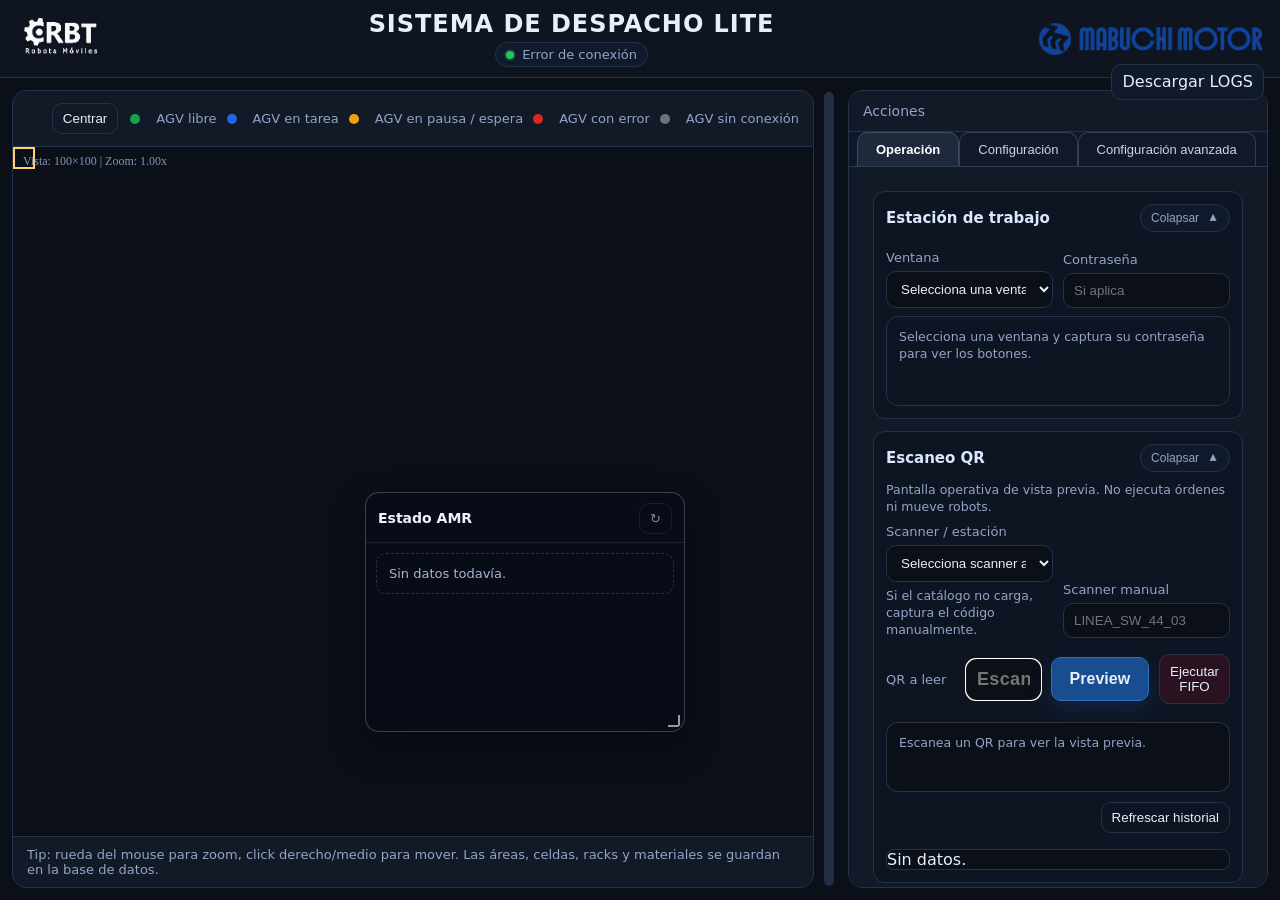
==== static/index.html @ ce42fd1b "AGVAPPQR: modulo QR PDA y configuracion admin" ====
<!DOCTYPE html>

<html lang="es">
<head>
<meta charset="UTF-8"/>
<meta content="width=device-width,initial-scale=1" name="viewport"/>
<title>SISTEMA DE DESPACHO LITE</title>
<link href="/static/styles.css?v=local" rel="stylesheet"/>
<script>window.APP_BUILD_ID="local";console.log("APP_BUILD_ID","local");</script>
</head>
<body>
<header class="topbar"><div class="topbar-logo topbar-logo-left"><img alt="CRBT" src="/static/logo-crbt-white.png"/></div><div class="topbar-center"><div class="brand">SISTEMA DE DESPACHO LITE</div><div class="status status-centered" id="connStatus">Conectando…</div></div><div class="topbar-logo topbar-logo-right"><img alt="Mabuchi Motor" src="/static/logo-mabuchi.png"/></div></header>
<main class="layout">
<a href="/api/logs/download" download="app.log" id="btnDownloadLogs" style="position:fixed;top:64px;right:16px;z-index:20;padding:9px 10px;border-radius:10px;border:1px solid #24324a;background:#111a2a;color:#e7eefc;text-decoration:none;line-height:1;white-space:nowrap;">Descargar LOGS</a>
<section class="panel grid-panel">
<div class="panel-title">
<div class="title-left"></div>
<div class="title-right">
<button class="btn ghost" id="btnCenterGrid" type="button">Centrar</button>
<div class="legend">
<span class="dot" style="background:#16a34a"></span> AGV libre
            <span class="dot" style="background:#2563eb"></span> AGV en tarea
            <span class="dot" style="background:#f59e0b"></span> AGV en pausa / espera
            <span class="dot" style="background:#dc2626"></span> AGV con error
            <span class="dot" style="background:#6b7280"></span> AGV sin conexión
          </div>
</div>
</div>
<div class="canvas-wrap" style="position:relative;">
<canvas height="1000" id="gridCanvas" tabindex="0" width="1000"></canvas>
<div class="cell-hover-tooltip hidden" id="cellHoverTooltip"></div>
<div class="robot-monitor-panel" id="robotMonitorPanel">
<div class="robot-monitor-header" id="robotMonitorHeader">
<div>
<div class="robot-monitor-title">Estado AMR</div>
<div class="robot-monitor-subtitle" id="robotMonitorSubtitle"></div>
</div>
<div class="robot-monitor-actions">
<button class="btn ghost robot-monitor-mini-btn" id="btnRobotMonitorRefresh" type="button">↻</button>
</div>
</div>
<div class="robot-monitor-body" id="robotMonitorBody">
<div class="robot-monitor-empty">Sin datos todavía.</div>
</div>
<div class="robot-monitor-resize-handle" id="robotMonitorResizeHandle"></div>
</div>
</div>
<div class="hint">
        Tip: rueda del mouse para zoom, click derecho/medio para mover. Las áreas, celdas, racks y materiales se guardan en la base de datos.
      </div>
</section>
<div class="splitter splitter-v" id="splitterV" title="Arrastra para cambiar el ancho de Acciones"></div>
<div class="splitter splitter-h" id="splitter" title="Arrastra para cambiar el alto de la matriz"></div>
<aside class="panel side-panel">
<div class="panel-title">Acciones</div>
<div class="card" id="card-workstation">
<h3>Estación de trabajo</h3>
<div class="row two-col">
<div>
<label>Ventana</label>
<select id="operatorWindowSelect">
<option value="">Selecciona una ventana</option>
</select>
</div>
<div>
<label>Contraseña</label>
<input id="operatorWindowPassword" placeholder="Si aplica" type="password"/>
</div>
</div>

<div class="operator-buttons-wrap" id="operatorButtonsBox">
<div class="small">Selecciona una ventana y captura su contraseña para ver los botones.</div>
</div>
<div class="card hidden" id="operatorActionPanel">
<h3 id="operatorActionPanelTitle">Parámetros de la acción</h3>
<div class="small" id="operatorActionPanelModeLabel"></div>
<div class="row two-col hidden" id="operatorActionInlineCells">
<div class="operator-action-col">
<label>Origen seleccionado</label>
<div class="list-box compact-box"><div class="small" id="operatorActionSourceLabel">Sin seleccionar</div></div>
<button class="btn ghost" id="btnOperatorActionPickSource" type="button">Seleccionar en matriz</button>
</div>
<div class="operator-action-col">
<div id="operatorActionDestinationCellWrap">
<label>Destino seleccionado</label>
<div class="list-box compact-box"><div class="small" id="operatorActionDestinationLabel">Sin seleccionar</div></div>
<button class="btn ghost" id="btnOperatorActionPickDestination" type="button">Seleccionar en matriz</button>
</div>
<div class="hidden" id="operatorActionAreaWrap">
<label>Área destino</label>
<select id="operatorActionAreaSelect"><option value="">Selecciona</option></select>
<div class="small" id="operatorActionAreaDestinationLabel">Sin configurar</div>
</div>
</div>
</div>
<div class="row two-col hidden" id="operatorActionRackInfoRow">
<div>
<label>Material</label><select id="operatorActionMaterial"><option value="">Selecciona</option></select></div>
<div>
<label>Rack en celda seleccionada</label>
<div class="list-box"><div class="small" id="operatorActionRackInfo">Sin seleccionar</div></div>
</div>
</div>
<div id="operatorActionPointFields" class="hidden">
<div id="operatorActionDynamicFields"></div>
</div>
<div class="row two-col" id="operatorActionAgvTaskRow">
<div><label>AGV</label><input id="operatorActionAgv" type="text" placeholder="Ej. AGV01"/></div>
<div><label>Tipo de tarea</label><input id="operatorActionTaskTyp" type="text" value="A01"/></div>
</div>
<div class="row">
<button class="btn preview-accent" id="btnOperatorActionPreview" type="button">Vista previa</button>
<button class="btn ghost" id="btnOperatorActionPanelClear" type="button">Limpiar selección</button>
</div>
<div class="small" id="operatorWindowMsg"></div>
</div>
</div>
<div class="card" id="card-scan-qr">
<h3>Escaneo QR</h3>
<div class="small">Pantalla operativa de vista previa. No ejecuta &oacute;rdenes ni mueve robots.</div>
<div class="row two-col">
<div>
<label>Scanner / estaci&oacute;n</label>
<select id="scanQrScannerSelect">
<option value="">Selecciona scanner activo</option>
</select>
<div class="small" id="scanQrScannerHelp">Si el cat&aacute;logo no carga, captura el c&oacute;digo manualmente.</div>
</div>
<div>
<label>Scanner manual</label>
<input id="scanQrScannerManual" placeholder="LINEA_SW_44_03" type="text"/>
</div>
</div>
<div class="row">
<label>QR a leer</label>
<input autocomplete="off" id="scanQrValue" placeholder="Escanea o escribe el QR y presiona Enter" type="text"/>
<button class="btn preview-accent" id="btnScanQrPreview" type="button">Preview</button>
<button class="btn danger" id="btnScanQrExecute" type="button">Ejecutar FIFO</button>
</div>
<div class="scan-preview-panel" id="scanQrResultPanel">
<div class="small">Escanea un QR para ver la vista previa.</div>
</div>
<div class="row scan-qr-history-actions">
<button class="btn ghost" id="btnRefreshScanQrHistory" type="button">Refrescar historial</button>
</div>
<div class="diagnosis-table-wrap scan-qr-history-wrap" id="scanQrHistoryList">Sin datos.</div>
<div class="small" id="scanQrMsg"></div>
</div>
<div class="card" id="card-general">
<h3>Configuración general</h3>
<div class="row two-col">
<div>
<label>Filas</label>
<input disabled="" id="dispRows" max="100" min="1" type="number"/>
</div>
<div>
<label>Columnas</label>
<input disabled="" id="dispCols" max="100" min="1" type="number"/>
</div>
</div>
<div class="row two-col">
<div>
<label>Modo visual del mapa</label>
<select disabled="" id="mapLayoutMode">
<option value="grid">Cuadricula</option>
<option value="free">Libre</option>
</select>
</div>
<div>
<label>Editar modo libre</label>
<select disabled="" id="freeLayoutEditEnabled">
<option value="0">No</option>
<option value="1">Si</option>
</select>
</div>
</div>
<div class="row">
<button class="btn" disabled="" id="btnAddFreeCell">Agregar celda libre</button>
</div>
<div class="small" id="freeLayoutMsg"></div>
<div class="row two-col">
<button class="btn danger" disabled="" id="btnHideConfiguredRange">Ocultar rango</button>
<button class="btn" disabled="" id="btnShowConfiguredRange">Mostrar rango</button>
</div>
<div class="row two-col">
<div>
<label>Refresh fallback (s)</label>
<input disabled="" id="runtimeRefreshSeconds" max="120" min="2" step="1" type="number" value="5"/>
</div>
<div>
<label>Reconexión WebSocket (s)</label>
<input disabled="" id="runtimeReconnectSeconds" max="60" min="1" step="1" type="number" value="3"/>
</div>
</div>
<div class="row two-col">
<div>
<label>Escala X posición AGV</label>
<input disabled="" id="agvOverlayScaleX" max="1000000" min="-1000000" step="0.0001" type="number" value="1"/>
</div>
<div>
<label>Escala Y posición AGV</label>
<input disabled="" id="agvOverlayScaleY" max="1000000" min="-1000000" step="0.0001" type="number" value="1"/>
</div>
</div>
<div class="row two-col">
<div>
<label>Offset X posición AGV</label>
<input disabled="" id="agvOverlayOffsetX" max="1000000" min="-1000000" step="0.1" type="number" value="0"/>
</div>
<div>
<label>Offset Y posición AGV</label>
<input disabled="" id="agvOverlayOffsetY" max="1000000" min="-1000000" step="0.1" type="number" value="0"/>
</div>
</div>
<div class="row two-col">
<div>
<label>Rotación posición AGV (°)</label>
<input disabled="" id="agvOverlayRotationDeg" max="3600" min="-3600" step="0.1" type="number" value="0"/>
</div>
<div>
<label>Espejo X posición AGV</label>
<select disabled="" id="agvOverlayMirrorX">
<option value="0">No</option>
<option value="1">Sí</option>
</select>
</div>
</div>
<div class="row two-col">
<div>
<label>Espejo Y posición AGV</label>
<select disabled="" id="agvOverlayMirrorY">
<option value="0">No</option>
<option value="1">Sí</option>
</select>
</div>
<div>
<label>Invertir giro/orientación carrito</label>
<select disabled="" id="agvIconAngleMirror">
<option selected="" value="0">No</option>
<option value="1">Sí</option>
</select>
</div>
<div>
<label>Offset orientación carrito AGV (°)</label>
<input disabled="" id="agvOrientationOffsetDeg" max="3600" min="-3600" step="0.1" type="number" value="0"/>
</div>
</div>
<div class="row"><hr style="width:100%;border:none;border-top:1px solid rgba(255,255,255,.08);margin:6px 0 2px"></div>
<div class="row"><label><b>Cliente externo</b></label></div>
<div class="row">
<label>IP cliente</label>
<input disabled="" id="clientIp" type="text"/>
<button class="btn" disabled="" id="btnSaveClientIp">Guardar</button>
</div>
<div class="row"><label><b>Fondo de matriz</b></label></div>
<div class="row"><input accept="image/*" disabled="" id="bgFile" type="file"/><button class="btn" disabled="" id="btnUploadBg">Subir imagen</button></div>
<div class="row two-col">
<div><label>Scale X</label><input disabled="" id="bgScaleX" max="20" min="0.05" step="0.05" type="number" value="1"/></div>
<div><label>Scale Y</label><input disabled="" id="bgScaleY" max="20" min="0.05" step="0.05" type="number" value="1"/></div>
</div>
<div class="row two-col">
<div><label>Offset X</label><input disabled="" id="bgOffX" max="1000" min="-1000" step="0.25" type="number" value="0"/></div>
<div><label>Offset Y</label><input disabled="" id="bgOffY" max="1000" min="-1000" step="0.25" type="number" value="0"/></div>
</div>
<div class="small" id="bgStateLbl">Sin imagen</div>
<div class="row">
<button class="btn primary" disabled="" id="btnSaveGeneralConfig">Guardar configuración</button>
</div>
</div>
<div class="card" id="card-history">
<h3>Historial</h3>
<div class="row">
<button class="btn" id="btnRefreshOrders">Actualizar historial</button>
<button class="btn" id="btnSimulateComplete">Simular tarea finalizada</button>
<button class="btn danger" id="btnUndoOrder">Cancelar</button>
<button class="btn danger" id="btnDeleteOrder" style="display:none;">Borrar del historial</button>
</div>
<div class="list-box" id="ordersList"></div>
<div class="list-box" id="orderDetailBox">
<div class="small">Selecciona una tarea del historial.</div>
</div>
<div class="small" id="orderMsg"></div>
</div>
<div class="card" id="card-cell">
<h3>Celda seleccionada</h3>
<div class="small" id="selectedCellTitle">Celda (0, 0)</div>
<div class="row">
<div class="button-column">
<button class="btn" disabled="" id="btnSelectCellsByArea">Seleccion multiple</button>
</div>
</div>
<div class="row two-col">
<div>
<label>Fila</label>
<input disabled="" id="cellY" type="number"/>
</div>
<div>
<label>Columna</label>
<input disabled="" id="cellX" type="number"/>
</div>
</div>
<div class="row">
<label>Código</label>
<input disabled="" id="cellCode" type="text"/>
</div>
<div class="row two-col">
<div>
<label>Estado</label>
<select disabled="" id="cellStatus">
<option value="0">Libre</option>
<option value="1">Ocupada</option>
</select>
</div>
<div>
<label>Habilitada</label>
<select disabled="" id="cellEnabled">
<option value="1">Sí</option>
<option value="0">No</option>
</select>
</div>
</div>
<div class="row two-col">
<div>
<label>Visible</label>
<select disabled="" id="cellVisible">
<option value="1">Sí</option>
<option value="0">No</option>
</select>
</div>
<div>
<label>Área</label>
<select disabled="" id="cellArea">
<option value="">Sin área</option>
</select>
</div>
</div>
<div class="row">
<label>Rack</label>
<select disabled="" id="cellRack">
<option value="">Sin rack</option>
</select>
</div>
<div class="row two-col">
<div>
<label>Estado de reserva</label>
<select disabled="" id="cellReservationState">
<option value="0">No reservado</option>
<option value="1">Reservado</option>
</select>
</div>
<div>
<label>Rack asociado</label>
<input disabled="" id="cellReservationRack" readonly="" type="text"/>
</div>
</div>
<div class="row">
<label>Tarea de reserva</label>
<input disabled="" id="cellReservationTask" readonly="" type="text"/>
</div>
<div class="row">
<label>Nota</label>
<textarea disabled="" id="cellNote" rows="3"></textarea>
</div>
<div class="row">
<button class="btn primary" disabled="" id="btnSaveCell">Guardar celda</button>
</div>
<div class="small" id="cellMsg"></div>
</div>
<div class="card" id="card-areas">
<h3>Áreas</h3>
<input id="areaId" type="hidden"/>
<div class="row two-col">
<div><label>Código</label><input disabled="" id="areaCode" type="text"/></div>
<div><label>Nombre</label><input disabled="" id="areaName" type="text"/></div>
</div>
<div class="row two-col">
<div><label>Tipo</label><input disabled="" id="areaType" type="text"/></div>
<div><label>Color</label><input disabled="" id="areaColor" type="color" value="#4f46e5"/></div>
</div>
<div class="row two-col">
<div><label>Prioridad</label><input disabled="" id="areaPriority" max="9999" min="0" type="number"/></div>
<div><label>Activa</label><select disabled="" id="areaActive"><option value="1">Sí</option><option value="0">No</option></select></div>
</div>
<div class="row"><label>Matter Area</label><input disabled="" id="areaMatterArea" placeholder="Parametro matterArea para cancelacion" type="text"/></div>
<div class="row"><label>Descripción</label><textarea disabled="" id="areaDescription" rows="2"></textarea></div>
<div class="row"><button class="btn primary" disabled="" id="btnSaveArea">Guardar área</button><button class="btn ghost" disabled="" id="btnNewArea">Nueva</button><button class="btn danger" disabled="" id="btnDeleteArea">Borrar</button></div>
<div class="list-box" id="areasList"></div>
<div class="small" id="areaMsg"></div>
</div>
<div class="card" id="card-materials">
<h3>Materiales</h3>
<input id="materialId" type="hidden"/>
<div class="row two-col">
<div><label>Código</label><input disabled="" id="materialCode" type="text"/></div>
<div><label>Nombre</label><input disabled="" id="materialName" type="text"/></div>
</div>
<div class="row two-col">
<div><label>Color</label><input disabled="" id="materialColor" type="color" value="#7c3aed"/></div>
<div><label>Activo</label><select disabled="" id="materialActive"><option value="1">Sí</option><option value="0">No</option></select></div>
</div>
<div class="row"><label>Descripción</label><textarea disabled="" id="materialDescription" rows="2"></textarea></div>
<div class="row"><button class="btn primary" disabled="" id="btnSaveMaterial">Guardar material</button><button class="btn ghost" disabled="" id="btnNewMaterial">Nuevo</button><button class="btn danger" disabled="" id="btnDeleteMaterial">Borrar</button></div>
<div class="list-box" id="materialsList"></div>
<div class="small" id="materialMsg"></div>
</div>
<div class="card" id="card-racks">
<h3>Racks</h3>
<input id="rackId" type="hidden"/>
<div class="row two-col">
<div><label>Código</label><input disabled="" id="rackCode" type="text"/></div>
<div><label>Nombre</label><input disabled="" id="rackName" type="text"/></div>
</div>
<div class="row two-col">
<div><label>Estado</label><input disabled="" id="rackStatus" type="text" value="disponible"/></div>
<div><label>Material</label><select disabled="" id="rackMaterial"><option value="">Sin material</option></select></div>
</div>
<div class="row two-col">
<div><label>Estado de reserva</label><select disabled="" id="rackReservationState"><option value="0">No reservado</option><option value="1">Reservado</option></select></div>
<div><label>Tarea de reserva</label><input disabled="" id="rackReservationTask" readonly="" type="text"/></div>
</div>
<div class="row two-col">
<div><label>Lote</label><input disabled="" id="rackLot" type="text"/></div>
<div><label>Cant.</label><input disabled="" id="rackQty" min="0" type="number" value="0"/></div>
</div>
<div class="row two-col">
<div><label>Cód. fabricante</label><input disabled="" id="rackMfgCode" type="text"/></div>
<div><label>FIFO ingreso</label><input disabled="" id="rackFifo" type="datetime-local"/></div>
</div>
<div class="row"><label>Últ. movimiento</label><input disabled="" id="rackMoved" type="datetime-local"/></div>
<div class="row"><label>Comentario</label><textarea disabled="" id="rackComment" rows="2"></textarea></div>
<div class="row">
<div>
<label>Características del rack</label>
<div id="rackCustomFields"></div>
<button class="btn ghost" disabled="" id="btnAddRackCustomField" type="button">Agregar característica</button>
</div>
</div>
<div class="row"><button class="btn primary" disabled="" id="btnSaveRack">Guardar rack</button><button class="btn ghost" disabled="" id="btnNewRack">Nuevo</button><button class="btn danger" disabled="" id="btnDeleteRack">Borrar</button></div>
<div class="list-box" id="racksList"></div>
<div class="small" id="rackMsg"></div>
</div>
<div class="card" id="card-operator-windows">
<h3>Ventanas configurables</h3>
<div class="row">
<label>Ventana</label>
<select disabled="" id="adminWindowSelect">
<option value="">Selecciona una ventana</option>
</select>
</div>
<input id="operatorWindowId" type="hidden"/>
<div class="row two-col">
<div><label>Nombre</label><input disabled="" id="operatorWindowName" type="text"/></div>
<div><label>Activa</label><select disabled="" id="operatorWindowActive"><option value="1">Sí</option><option value="0">No</option></select></div>
</div>
<div class="row two-col">
<div><label>Color fondo</label><input disabled="" id="operatorWindowBgColor" type="color" value="#0f2747"/></div>
<div><label>Cant. botones</label><input disabled="" id="operatorWindowButtonCount" max="24" min="1" type="number" value="1"/></div>
</div>
<div class="row">
<label>Contraseña</label>
<input disabled="" id="operatorWindowPasswordAdmin" placeholder="Deja vacío para quitarla" type="text"/>
</div>
<div class="row">
<button class="btn primary" disabled="" id="btnSaveOperatorWindow">Guardar ventana</button>
<button class="btn ghost" disabled="" id="btnNewOperatorWindow">Nueva</button>
<button class="btn danger" disabled="" id="btnDeleteOperatorWindow">Borrar ventana</button>
</div>
<div class="list-box" id="operatorButtonList">
<div class="small">Guarda o selecciona una ventana para configurar sus botones.</div>
</div>
<div class="row two-col">
<div><label># Botón</label><input disabled="" id="operatorButtonIndex" type="number"/></div>
<div><label>Activo</label><select disabled="" id="operatorButtonActive"><option value="1">Sí</option><option value="0">No</option></select></div>
</div>
<div class="row two-col">
<div><label>Texto</label><input disabled="" id="operatorButtonLabel" type="text"/></div>
<div><label>Color</label><input disabled="" id="operatorButtonColor" type="color" value="#1f4b99"/></div>
</div>
<div class="row two-col">
<div><label>Modo</label><select disabled="" id="operatorButtonMode"><option value="fifo">Solicitud FIFO</option><option value="direct_move">Movimiento directo</option><option value="direct_move_config">Movimiento directo configurable</option><option value="point_to_area">Mover de punto a área</option><option value="cancel_return">Cancelar/devolver</option></select></div>
<div><label>Prioridad</label><select disabled="" id="operatorButtonPriority"><option value="normal">Normal</option><option value="alta">Alta</option><option value="urgente">Urgente</option></select></div>
</div>
<div id="operatorButtonFifoFields">
<div class="row two-col">
<div><label>Área origen</label><select disabled="" id="operatorButtonSourceArea"><option value="">Selecciona</option></select></div>
<div><label>Área destino</label><select disabled="" id="operatorButtonDestinationArea"><option value="">Selecciona</option></select></div>
</div>
<div class="row">
<label>Material</label><select disabled="" id="operatorButtonMaterial"><option value="">Selecciona</option></select>
</div>
</div>
<div id="operatorButtonPointAreaFields">
<div class="row">
<div><label>Área destino</label><select disabled="" id="operatorButtonPointDestinationArea"><option value="">Selecciona</option></select></div>
</div>
<div class="row">
<div>
<label>Materiales visibles para operador</label>
<div class="list-box" id="operatorButtonPointMaterialList"><div class="small">Sin materiales capturados.</div></div>
</div>
</div>
<div class="row hidden" id="operatorButtonPointCustomSection">
<div>
<label>Características visibles</label>
<div id="operatorButtonPointCustomFields"></div>
<button class="btn ghost" disabled="" id="btnAddOperatorPointField" type="button">Agregar característica</button>
</div>
</div>
</div>

<div id="operatorButtonCancelFields">
<div class="row">
<label>Matter Area</label><input disabled="" id="operatorButtonCancelMatterArea" placeholder="Ej. AREA01" type="text"/>
</div>
</div>
<div id="operatorButtonDirectFields">
<div class="row two-col">
<div>
<label>Celda origen</label>
<input id="operatorButtonSourceCell" type="hidden" value=""/>
<div class="list-box"><div class="small" id="operatorButtonSourceCellLabel">No seleccionada</div></div>
<button class="btn ghost" disabled="" id="btnOperatorButtonPickSource" type="button">Elegir en matriz</button>
</div>
<div>
<label>Celda destino</label>
<input id="operatorButtonDestinationCell" type="hidden" value=""/>
<div class="list-box"><div class="small" id="operatorButtonDestinationCellLabel">No seleccionada</div></div>
<button class="btn ghost" disabled="" id="btnOperatorButtonPickDestination" type="button">Elegir en matriz</button>
</div>
</div>
</div>
<div class="row two-col">
<div><label>AGV</label><input disabled="" id="operatorButtonAgv" type="text"/></div>
<div><label>Tipo de tarea</label><input disabled="" id="operatorButtonTaskTyp" type="text" value="A01"/></div>
</div>
<div class="row">
<label>Comentario</label><input disabled="" id="operatorButtonComment" type="text"/>
</div>
<div class="row config-save-row">
<button class="btn primary" disabled="" id="btnSaveOperatorButton">Guardar botón</button>
</div>
<div class="small" id="operatorWindowAdminMsg"></div>
</div>
<div class="card" id="card-qr-scanners">
<h3>QR / Esc&aacute;neres</h3>
<div class="qr-tabs">
<button class="btn qr-tab active" data-qr-tab="stations" type="button">Estaciones / Scanners</button>
<button class="btn qr-tab" data-qr-tab="rules" type="button">C&oacute;digos QR configurados</button>
<button class="btn qr-tab" data-qr-tab="terminals" type="button">Terminales PDA</button>
<button class="btn qr-tab" data-qr-tab="events" type="button">Historial de escaneos</button>
</div>
<div class="qr-panel active" id="qrPanelStations">
<div class="qr-help">Configura aqu&iacute; D&Oacute;NDE se escanea. Ejemplo: LINEA_SW_44_03, ALMACEN_ENTRADA_1. No pongas aqu&iacute; el n&uacute;mero de parte del QR.</div>
<input id="scannerStationId" type="hidden"/>
<div class="row two-col">
<div><label>C&oacute;digo del scanner / estaci&oacute;n</label><input disabled="" id="scannerCode" placeholder="LINEA_SW_44_03" type="text"/></div>
<div><label>Nombre</label><input disabled="" id="scannerName" type="text"/></div>
</div>
<div class="row"><label>Descripci&oacute;n</label><textarea disabled="" id="scannerDescription" rows="2"></textarea></div>
<div class="row two-col">
<div><label>Tipo de estaci&oacute;n</label><select disabled="" id="scannerStationType"><option value="line_request">line_request</option><option value="storage_in">storage_in</option><option value="empty_request">empty_request</option><option value="full_rack_return">full_rack_return</option><option value="direct_move">direct_move</option><option value="generic">generic</option></select></div>
<div><label>Acci&oacute;n default</label><select disabled="" id="scannerDefaultAction"><option value="fifo_request">fifo_request</option><option value="store_rack">store_rack</option><option value="request_empty">request_empty</option><option value="return_full">return_full</option><option value="direct_move">direct_move</option><option value="point_to_area">point_to_area</option><option value="preview_only">preview_only</option></select></div>
</div>
<div class="row two-col">
<div><label>&Aacute;rea origen</label><select disabled="" id="scannerSourceArea"><option value="">Sin &aacute;rea</option></select></div>
<div><label>&Aacute;rea destino</label><select disabled="" id="scannerDestinationArea"><option value="">Sin &aacute;rea</option></select></div>
</div>
<div class="row two-col">
<div><label>Celda origen</label><select disabled="" id="scannerSourceCell"><option value="">Sin celda</option></select><div class="qr-cell-summary" id="scannerSourceCellSummary">No hay celda seleccionada.</div></div>
<div><label>Celda destino</label><select disabled="" id="scannerDestinationCell"><option value="">Sin celda</option></select><div class="qr-cell-summary" id="scannerDestinationCellSummary">No hay celda seleccionada.</div></div>
</div>
<div class="row two-col">
<div><label>&Aacute;rea almacenamiento</label><select disabled="" id="scannerStorageArea"><option value="">Sin &aacute;rea</option></select></div>
<div><label>&Aacute;rea racks vac&iacute;os</label><select disabled="" id="scannerEmptyRackArea"><option value="">Sin &aacute;rea</option></select></div>
</div>
<div class="row">
<div><label>&Aacute;rea para regresar material al cancelar</label><select disabled="" id="scannerCancelReturnArea"><option value="">Sin configurar</option></select><div class="small">Se utilizar&aacute; para Cancelar/Devolver desde el PDA. El &aacute;rea debe tener Matter Area configurado.</div><div class="qr-cell-summary hidden" id="scannerCancelReturnAreaWarning"></div></div>
</div>
<div class="row two-col">
<div><label>Material default</label><select disabled="" id="scannerDefaultMaterial"><option value="">Sin material</option></select></div>
<div><label>Prioridad</label><input disabled="" id="scannerPriority" min="0" type="number" value="0"/></div>
</div>
<div class="row two-col">
<div><label>AGV code</label><input disabled="" id="scannerAgvCode" type="text"/></div>
<div><label>Task type</label><input disabled="" id="scannerTaskTyp" type="text"/></div>
</div>
<div class="row two-col">
<div><label>Require preview</label><select disabled="" id="scannerRequirePreview"><option value="0">No</option><option value="1">S&iacute;</option></select></div>
<div><label>Allow execute</label><select disabled="" id="scannerAllowExecute"><option value="1">S&iacute;</option><option value="0">No</option></select></div>
</div>
<div class="row two-col">
<div><label>Activo</label><select disabled="" id="scannerActive"><option value="1">S&iacute;</option><option value="0">No</option></select></div>
<div></div>
</div>
<div class="row"><button class="btn primary" disabled="" id="btnSaveScannerStation" type="button">Guardar scanner</button><button class="btn ghost" disabled="" id="btnNewScannerStation" type="button">Nuevo</button><button class="btn danger" disabled="" id="btnDisableScannerStation" type="button">Desactivar</button></div>
<div class="list-box qr-list" id="scannerStationsList"></div>
</div>
<div class="qr-panel" id="qrPanelRules">
<div class="qr-help">Configura aqu&iacute; QU&Eacute; se escanea. Ejemplo: 17L998-9010, 17L991-9060. Este valor debe coincidir con el texto le&iacute;do del QR.</div>
<input id="qrRuleId" type="hidden"/>
<div class="row two-col">
<div><label>Valor exacto le&iacute;do del QR</label><input disabled="" id="qrValue" placeholder="17L998-9010" type="text"/></div>
<div><label>Alias</label><input disabled="" id="qrAlias" placeholder="WIPER LH" type="text"/></div>
</div>
<div class="row"><label>Descripci&oacute;n</label><textarea disabled="" id="qrDescription" rows="2"></textarea></div>
<div class="row two-col">
<div><label>Tipo de QR</label><select disabled="" id="qrType"><option value="material">material</option><option value="rack">rack</option><option value="request">request</option><option value="move">move</option><option value="store">store</option><option value="generic">generic</option></select></div>
<div><label>Tipo coincidencia</label><select disabled="" id="qrMatchType"><option value="exact">exact</option><option value="contains">contains</option><option value="prefix">prefix</option><option value="regex">regex</option></select></div>
</div>
<div class="row two-col">
<div><label>Acci&oacute;n</label><select disabled="" id="qrActionType"><option value="fifo_request">fifo_request</option><option value="store_rack">store_rack</option><option value="request_empty">request_empty</option><option value="return_full">return_full</option><option value="direct_move">direct_move</option><option value="point_to_area">point_to_area</option><option value="use_scanner_default">use_scanner_default</option></select></div>
<div><label>Material asociado</label><select disabled="" id="qrMaterial"><option value="">Sin material</option></select></div>
</div>
<div class="row two-col">
<div><label>Rack asociado</label><select disabled="" id="qrRack"><option value="">Sin rack</option></select></div>
<div><label>Prioridad</label><input disabled="" id="qrPriority" min="0" type="number"/></div>
</div>
<div class="row two-col">
<div><label>&Aacute;rea origen</label><select disabled="" id="qrSourceArea"><option value="">Sin &aacute;rea</option></select></div>
<div><label>&Aacute;rea destino</label><select disabled="" id="qrDestinationArea"><option value="">Sin &aacute;rea</option></select></div>
</div>
<div class="row two-col">
<div><label>Celda origen</label><select disabled="" id="qrSourceCell"><option value="">Sin celda</option></select><div class="qr-cell-summary" id="qrSourceCellSummary">No hay celda seleccionada.</div></div>
<div><label>Celda destino</label><select disabled="" id="qrDestinationCell"><option value="">Sin celda</option></select><div class="qr-cell-summary" id="qrDestinationCellSummary">No hay celda seleccionada.</div></div>
</div>
<div class="row two-col">
<div><label>AGV code</label><input disabled="" id="qrAgvCode" type="text"/></div>
<div><label>Task type</label><input disabled="" id="qrTaskTyp" type="text"/></div>
</div>
<div class="row two-col">
<div><label>Requiere scanner</label><select disabled="" id="qrRequiresScanner"><option value="1">S&iacute;</option><option value="0">No</option></select></div>
<div><label>Activo</label><select disabled="" id="qrActive"><option value="1">S&iacute;</option><option value="0">No</option></select></div>
</div>
<div class="row"><button class="btn primary" disabled="" id="btnSaveQrRule" type="button">Guardar QR</button><button class="btn ghost" disabled="" id="btnNewQrRule" type="button">Nuevo</button><button class="btn danger" disabled="" id="btnDisableQrRule" type="button">Desactivar</button></div>
<div class="list-box qr-list" id="qrRulesList"></div>
</div>
<div class="qr-panel" id="qrPanelTerminals">
<div class="qr-help">Configura aqu&iacute; el PDA f&iacute;sico que enviar&aacute; lecturas por HTTP POST. El terminal se asocia a una estaci&oacute;n/scanner l&oacute;gica.</div>
<div class="qr-execute-warning">Advertencia: en modo execute este PDA puede crear &oacute;rdenes reales y despachar al RCS.</div>
<input id="scanTerminalId" type="hidden"/>
<div class="row two-col">
<div><label>C&oacute;digo terminal</label><input disabled="" id="scanTerminalCode" placeholder="PDA_SW_44_03" type="text"/></div>
<div><label>Nombre</label><input disabled="" id="scanTerminalName" placeholder="PDA L&iacute;nea SW-44-03" type="text"/></div>
</div>
<div class="row"><label>Descripci&oacute;n</label><textarea disabled="" id="scanTerminalDescription" rows="2"></textarea></div>
<div class="row two-col">
<div><label>Scanner / estaci&oacute;n asociada</label><select disabled="" id="scanTerminalScannerStation"><option value="">Selecciona scanner</option></select></div>
<div><label>API key opcional</label><input disabled="" id="scanTerminalApiKey" placeholder="CLAVE" type="text"/></div>
</div>
<div class="row two-col">
<div><label>Modo</label><select disabled="" id="scanTerminalMode"><option value="preview">preview</option><option value="execute">execute</option></select></div>
<div><label>Allow execute</label><select disabled="" id="scanTerminalAllowExecute"><option value="0">No</option><option value="1">S&iacute;</option></select></div>
</div>
<div class="row two-col">
<div><label>Require preview</label><select disabled="" id="scanTerminalRequirePreview"><option value="1">S&iacute;</option><option value="0">No</option></select></div>
<div><label>Activo</label><select disabled="" id="scanTerminalActive"><option value="1">S&iacute;</option><option value="0">No</option></select></div>
</div>
<div class="row two-col">
<div><label>Last seen</label><input disabled="" id="scanTerminalLastSeen" type="text"/></div>
<div><label>Last IP</label><input disabled="" id="scanTerminalLastIp" type="text"/></div>
</div>
<div class="row"><button class="btn primary" disabled="" id="btnSaveScanTerminal" type="button">Guardar terminal</button><button class="btn ghost" disabled="" id="btnNewScanTerminal" type="button">Nuevo</button><button class="btn ghost" disabled="" id="btnRefreshScanTerminals" type="button">Refrescar terminales</button><button class="btn danger" disabled="" id="btnDisableScanTerminal" type="button">Desactivar</button></div>
<div class="list-box qr-list" id="scanTerminalsList"></div>
</div>
<div class="qr-panel" id="qrPanelEvents">
<div class="row"><button class="btn" id="btnRefreshScanEvents" type="button">Refrescar historial</button></div>
<div class="diagnosis-table-wrap qr-events-wrap" id="scanEventsList">Sin datos.</div>
<div class="list-box json-box hidden" id="scanEventDetailBox"><pre class="json-pre" id="scanEventDetailJson">Sin detalle.</pre></div>
</div>
<div class="small" id="qrAdminMsg"></div>
</div>
<div class="card" id="card-direct-move">
<h3>Solicitar movimiento</h3>
<div class="row two-col">
<div>
<label>Origen seleccionado</label>
<div class="list-box"><div class="small" id="directSourceCellLabel">Sin seleccionar</div></div>
</div>
<div>
<label>Destino seleccionado</label>
<div class="list-box"><div class="small" id="directDestinationCellLabel">Sin seleccionar</div></div>
</div>
</div>
<div class="row">
<button class="btn" id="btnDirectPickSource">Elegir origen en tabla</button>
<button class="btn" id="btnDirectPickDestination">Elegir destino en tabla</button>
<button class="btn ghost" id="btnDirectClearSelection">Limpiar selección</button>
</div>
<div class="row two-col">
<div>
<label>Prioridad interna</label>
<select id="directPriority">
<option value="normal">Normal</option>
<option value="alta">Alta</option>
<option value="urgente">Urgente</option>
</select>
</div>
<div>
<label>AGV</label>
<input id="directAgvCode" placeholder="Ej. AGV01" type="text"/>
</div>
</div>
<div class="row two-col">
<div>
<label>Tipo de tarea</label>
<input id="directTaskTyp" placeholder="Ej. A01" type="text" value="A01"/>
</div>
<div>
<label>Comentario</label>
<input id="directComment" placeholder="Ej. Movimiento directo por ajuste de layout" type="text"/>
</div>
</div>
<div class="row">
<button class="btn primary" id="btnExecuteDirectMove">Crear movimiento directo</button>
</div>
<div class="small" id="directMsg"></div>
</div>
<div class="card" id="card-fifo">
<h3>Solicitar FIFO</h3>
<div class="row two-col">
<div>
<label>Área origen</label>
<select id="fifoSourceArea">
<option value="">Selecciona</option>
</select>
</div>
<div>
<label>Área destino</label>
<select id="fifoDestinationArea">
<option value="">Selecciona</option>
</select>
</div>
</div>
<div class="row two-col">
<div>
<label>Material</label>
<select id="fifoMaterial">
<option value="">Selecciona</option>
</select>
</div>
<div>
<label>Prioridad interna</label>
<select id="fifoPriority">
<option value="normal">Normal</option>
<option value="alta">Alta</option>
<option value="urgente">Urgente</option>
</select>
</div>
</div>
<div class="row two-col">
<div>
<label>AGV</label>
<input id="fifoAgvCode" placeholder="Ej. AGV01" type="text"/>
</div>
<div>
<label>Tipo de tarea</label>
<input id="fifoTaskTyp" placeholder="Ej. A01" type="text" value="A01"/>
</div>
</div>
<div class="row">
<label>Comentario</label>
<textarea id="fifoComment" placeholder="Ej. Reabastecer línea 2" rows="2"></textarea>
</div>
<div class="row">
<button class="btn" id="btnValidateFifo">Validar selección</button>
<button class="btn primary" id="btnExecuteFifo">Ejecutar movimiento</button>
</div>
<div class="list-box" id="fifoPreviewBox">
<div class="small">Sin validación todavía.</div>
</div>
<div class="small" id="fifoMsg"></div>
</div>

<div class="card" id="card-debug-rcs">
<h3>Consola debug RCS</h3>
<div class="row two-col">
<div>
<label>URL base</label>
<input id="statusQueryBaseUrl" placeholder="Ej. http://192.168.1.50:8182" type="text"/>
</div>
<div>
<label>Endpoint</label>
<input id="statusQueryEndpoint" placeholder="/rcms/services/rest/hikRpcService/queryTaskStatus" type="text"/>
</div>
</div>
<div class="row">
<label>JSON libre a enviar</label>
<button class="btn primary" id="btnSendStatusQuery" type="button">Enviar</button>
</div>
<div class="list-box json-box">
<textarea class="json-pre json-editor" id="orderStatusQueryRequestBox" placeholder="Escribe aquí cualquier JSON para enviarlo a la URL base y endpoint configurados." rows="10"></textarea>
</div>
<div class="row">
<div class="small"><b>Mensajes enviados y recibidos</b></div>
</div>
<div class="list-box json-box">
<div class="console-log-box" id="orderStatusQueryResponseBox">Aún no hay mensajes.</div>
</div>
</div>
<div class="card" id="card-pod-position">
<h3>Consulta posicion rack RCS</h3>
<div class="row">
<label>Rack / Pod</label>
<select disabled="" id="podPositionRack"><option value="">Selecciona rack</option></select>
</div>
<div class="row">
<button class="btn primary" disabled="" id="btnQueryPodPosition" type="button">Buscar posicion</button>
</div>
<div class="list-box json-box">
<pre class="json-pre" id="podPositionResult">Selecciona un rack y consulta su posicion en el RCS.</pre>
</div>
<div class="small" id="podPositionMsg"></div>
</div>
<div class="card" id="card-rack-sync">
<h3>Sincronizacion racks RCS</h3>
<div class="row">
<button class="btn primary" disabled="" id="btnRackSyncPreview" type="button">Vista previa</button>
<button class="btn" disabled="" id="btnRackSyncQuery" type="button">Consultar RCS y comparar</button>
<button class="btn danger" disabled="" id="btnRackSyncBind" type="button">Reasignar discrepancias</button>
<button class="btn ghost" disabled="" id="btnRackSyncHistory" type="button">Historial sync</button>
</div>
<div class="list-box json-box">
<pre class="json-pre" id="rackSyncResult">Etapa 3: consulta RCS y permite reasignar discrepancias manualmente con confirmacion.</pre>
</div>
<div class="small" id="rackSyncMsg"></div>
</div>
<div class="card" id="card-config-rcs">
<h3>Configuración RCS</h3>
<div class="row">
<label>URL base</label>
<input disabled="" id="rcsBaseUrl" placeholder="Ej. http://192.168.1.50:8080" type="text"/>
</div>
<div class="row">
<label>Endpoint crear tarea</label>
<input disabled="" id="rcsEndpoint" placeholder="/rcs/task/create" type="text"/>
</div>
<div class="row">
<label>Endpoint consultar tarea</label>
<input disabled="" id="rcsQueryEndpoint" placeholder="/rcms/services/rest/hikRpcService/queryTaskStatus" type="text"/>
</div>
<div class="row">
<label>Endpoint cancelar tarea</label>
<input disabled="" id="rcsCancelEndpoint" placeholder="/rcms/services/rest/hikRpcService/cancelTask" type="text"/>
</div>
<div class="row">
<label>Endpoint stop robot</label>
<input disabled="" id="rcsStopEndpoint" placeholder="/rcms/services/rest/hikRpcService/stopRobot" type="text"/>
</div>
<div class="row">
<label>Endpoint resume robot</label>
<input disabled="" id="rcsResumeEndpoint" placeholder="/rcms/services/rest/hikRpcService/resumeRobot" type="text"/>
</div>
<div class="row">
<label>Endpoint estado AMR</label>
<input disabled="" id="rcsAgvStatusEndpoint" placeholder="/rcms-dps/rest/queryAgvStatus" type="text"/>
</div>
<div class="row">
<label>Endpoint posicion rack/pod</label>
<input disabled="" id="rcsPodPositionEndpoint" placeholder="/rcms/services/rest/hikRpcService/queryPodPosition" type="text"/>
</div>
<div class="row">
<label>Endpoint consultar rack/posicion</label>
<input disabled="" id="rcsRackSyncQueryEndpoint" placeholder="/rcms/services/rest/hikRpcService/queryPodBerthAndMat" type="text"/>
</div>
<div class="row">
<label>Endpoint vincular rack/posicion</label>
<input disabled="" id="rcsRackSyncBindEndpoint" placeholder="/rcms/services/rest/hikRpcService/bindPodAndBerth" type="text"/>
</div>
<div class="row two-col">
<div>
<label>Frecuencia monitoreo tarea (s)</label>
<input disabled="" id="rcsTaskMonitorInterval" min="0.2" placeholder="3.0" step="0.1" type="number"/>
</div>
<div>
<label>Frecuencia monitoreo AGV (s)</label>
<input disabled="" id="rcsAgvMonitorInterval" min="0.2" placeholder="5.0" step="0.1" type="number"/>
</div>
</div>
<div class="row two-col">
<div>
<label>Sincronizacion racks programada</label>
<select disabled="" id="rcsRackSyncScheduleEnabled">
<option value="0">Deshabilitada</option>
<option value="1">Habilitada</option>
</select>
</div>
<div>
<label>Hora diaria sincronizacion</label>
<input disabled="" id="rcsRackSyncScheduleTime" type="time" value="12:00"/>
</div>
</div>
<div class="row two-col">
<div>
<label>Cleanup min age (min)</label>
<input disabled="" id="cleanupMinAgeMinutes" min="1" placeholder="30" step="1" type="number"/>
</div>
<div>
<label>Force release min age (min)</label>
<input disabled="" id="forceReleaseMinAgeMinutes" min="1" placeholder="20" step="1" type="number"/>
</div>
</div>
<div class="row two-col">
<div>
<label>Auto recovery cancel undo</label>
<select disabled="" id="cancelUndoAutoRecoveryEnabled">
<option value="1">Activo</option>
<option value="0">Inactivo</option>
</select>
</div>
<div>
<label>Cancel undo min age (min)</label>
<input disabled="" id="cancelUndoAutoRecoveryMinAge" min="1" placeholder="5" step="1" type="number"/>
</div>
</div>
<div class="row two-col">
<div>
<label>Habilitar mapShortName</label>
<select disabled="" id="rcsEnableMapShortName">
<option value="1">Sí</option>
<option value="0">No</option>
</select>
</div>
<div>
<label>Map Short Name estado AMR</label>
<input disabled="" id="rcsMapShortName" placeholder="AA" type="text"/>
</div>
</div>
<div class="row two-col">
<div>
<label>Habilitar mapCode</label>
<select disabled="" id="rcsEnableMapCode">
<option value="0">No</option>
<option value="1">Sí</option>
</select>
</div>
<div>
<label>Map Code estado AMR</label>
<input disabled="" id="rcsMapCode" placeholder="Opcional" type="text"/>
</div>
</div>
<div class="row two-col">
<div>
<label>Monitoreo AMR</label>
<select disabled="" id="rcsEnableAmrMonitor">
<option value="1">Habilitado</option>
<option value="0">Deshabilitado</option>
</select>
</div>
<div></div>
</div>
<div class="row">
<label>Panel Estado AMR</label>
<div class="small" style="padding:10px 12px;border:1px solid rgba(255,255,255,.12);border-radius:10px;background:rgba(255,255,255,.03);">Si se deshabilita, se oculta el panel y se detienen las solicitudes periódicas al RCS.</div>
</div>
<div class="row">
<label>Payload estado AMR</label>
<div class="small" style="padding:10px 12px;border:1px solid rgba(255,255,255,.12);border-radius:10px;background:rgba(255,255,255,.03);">
reqCode automático · reqTime automático · mapShortName configurable y habilitable · mapCode configurable y habilitable · stop/resume con robotCount=1, mapCode y robots=[robotCode]
</div>
</div>
<div class="row two-col">
<div>
<label>TokenCode</label>
<input disabled="" id="rcsTokenCode" placeholder="Opcional" type="text"/>
</div>
<div>
<label>Verify TLS</label>
<select disabled="" id="rcsVerifyTls">
<option value="0">No</option>
<option value="1">Sí</option>
</select>
</div>
</div>
<div class="row">
<label>Authorization header</label>
<input disabled="" id="rcsAuthHeader" placeholder="Bearer ... (opcional)" type="text"/>
</div>
<div class="row">
<button class="btn primary" disabled="" id="btnSaveRcsConfig">Guardar RCS</button>
<button class="btn" disabled="" id="btnTestRcsConfig">Probar config</button>
</div>
<div class="list-box">
<div class="small" id="rcsResolvedInfo">Sin configuración cargada.</div>
</div>
<div class="small" id="rcsConfigMsg"></div>
</div>
<div class="card" id="card-admin-password">
<h3>Cambio de contraseña admin</h3>
<div class="row"><label>Actual</label><input disabled="" id="oldPwd" type="password"/></div>
<div class="row"><label>Nueva</label><input disabled="" id="newPwd" type="password"/></div>
<div class="row"><button class="btn" disabled="" id="btnChangePwd">Cambiar contraseña</button></div>
</div>
<div class="card" id="card-admin-login">
<h3>Admin</h3>
<div class="row">
<label>Contraseña</label>
<input id="adminPwd" placeholder="admin" type="password"/>
</div>
<div class="row">
<button class="btn primary" id="btnAdminLogin">Entrar</button>
<button class="btn" id="btnAdminLock" style="display:none;">Bloquear Admin</button>
<div class="pill" id="adminState">Bloqueado</div>
</div>
<div id="adminActions" style="display:none;">
<div class="row">
<button class="btn" id="cleanupDiagnosisBtn" type="button">Diagn&oacute;stico y limpieza</button>
<div class="pill cleanup-warning hidden" id="cleanupHealthBadge">Hay racks reservados inconsistentes</div>
</div>
<div class="admin-update-box">
<h4>Actualizaci&oacute;n de software</h4>
<div class="row">
<input accept=".zip,application/zip" id="softwareUpdateZip" type="file"/>
<button class="btn" id="btnValidateSoftwareUpdate" type="button">Validar paquete</button>
<button class="btn danger hidden" id="btnApplySoftwareUpdate" type="button" style="display:none">Aplicar actualizaci&oacute;n validada</button>
<button class="btn warn hidden" id="btnRestartSoftwareUpdate" type="button" style="display:none">Reiniciar aplicaci&oacute;n</button>
</div>
<div class="small">Solo valida el ZIP. No reemplaza archivos, no toca DB y no reinicia la app.</div>
<div class="list-box software-update-result">
<pre class="json-pre" id="softwareUpdateResult">Resultado de validaci&oacute;n</pre>
</div>
</div>
<div class="row admin-backups-row">
<button class="btn" id="btnOpenDbBackupsModal" type="button">Respaldos</button>
</div>
<div class="small" id="adminMsg"></div>
</div>
</div>
</aside>
</main>
<div class="modal hidden" id="qrRulePreviewModal">
<div class="modal-card qr-modal-card">
<div class="modal-header qr-modal-header">
<div>
<h3 id="qrRuleModalTitle">QR configurado</h3>
<div class="small">Valor exacto le&iacute;do del QR: <b id="qrRuleModalValue"></b></div>
</div>
<button class="btn ghost" id="btnCloseQrRuleModalX" type="button" aria-label="Cerrar">X</button>
</div>
<div class="modal-body qr-modal-body">
<div class="qr-modal-layout">
<div class="qr-modal-image-wrap">
<img class="qr-modal-image hidden" id="qrRuleModalImage" alt="QR configurado"/>
<div class="qr-modal-image-error" id="qrRuleModalImageError">Cargando QR...</div>
</div>
<div class="qr-modal-info">
<div class="small">Alias</div>
<div class="qr-modal-alias" id="qrRuleModalAlias">-</div>
<div class="qr-modal-meta" id="qrRuleModalMeta"></div>
</div>
</div>
<div class="qr-print-label" id="qrRulePrintLabel"></div>
</div>
<div class="row qr-modal-actions">
<button class="btn ghost" id="btnCloseQrRuleModal" type="button">Cerrar</button>
<button class="btn primary" id="btnPrintQrRuleLabel" type="button">Imprimir etiqueta</button>
</div>
</div>
</div>
<div class="modal hidden" id="dbBackupsModal">
<div class="modal-card db-backups-modal-card">
<div class="modal-header">
<h3>Base de datos y respaldos</h3>
</div>
<div class="modal-body db-backups-modal-body">
<button class="btn" disabled="" id="btnDownloadDb" type="button">Descargar DB</button>
<button class="btn" disabled="" id="btnDownloadFullBackup" type="button">Descargar backup completo</button>
<input accept=".zip,application/zip" class="hidden" id="backupZipFile" type="file"/>
<button class="btn" disabled="" id="btnChooseBackupFile" type="button">Elegir archivo</button>
<button class="btn" disabled="" id="btnValidateBackup" type="button">Validar backup</button>
<button class="btn danger" disabled="" id="btnRestoreBackup" type="button">Restaurar backup</button>
<div class="pill hidden" id="backupRestartPendingBadge">Estado: Reinicio pendiente</div>
<button class="btn hidden" id="btnMarkBackupRestarted" type="button" style="display:none;">Marcar como reiniciado</button>
<div class="small" id="backupSelectedFileName">Sin archivo seleccionado.</div>
<div class="small" id="dbBackupsMsg"></div>
<section class="backup-history-section">
<h4>Backups previos</h4>
<div class="backup-history-list" id="preRestoreBackupsList">No hay backups previos.</div>
</section>
</div>
<div class="row">
<button class="btn ghost" id="btnCloseDbBackupsModal" type="button">Cerrar</button>
</div>
</div>
</div>
<div class="modal hidden" id="backupRestoreConfirmModal">
<div class="modal-card cleanup-confirm-card">
<div class="modal-header">
<h3>Confirmar restauraci&oacute;n</h3>
</div>
<div class="modal-body">
<div class="small">La restauraci&oacute;n reemplazar&aacute;:<br/><br/>- base de datos actual<br/>- uploads/mapas/fondos actuales<br/><br/>La aplicaci&oacute;n deber&aacute; reiniciarse manualmente.<br/><br/>&iquest;Deseas continuar?</div>
<div class="small" id="backupRestoreConfirmMsg"></div>
</div>
<div class="row">
<button class="btn ghost" id="btnCancelBackupRestore" type="button">Cancelar</button>
<button class="btn danger" id="btnConfirmBackupRestore" type="button">Restaurar</button>
</div>
</div>
</div>
<div class="modal hidden" id="cleanupDiagnosisModal">
<div class="modal-card diagnosis-modal-card">
<div class="modal-header">
<h3>Diagn&oacute;stico y limpieza</h3>
<div class="small" id="cleanupDiagnosisGeneratedAt">Solo lectura. No se ejecutan acciones autom&aacute;ticas.</div>
</div>
<div class="modal-body diagnosis-modal-body">
<section class="diagnosis-section">
<h4>Racks hu&eacute;rfanos</h4>
<div class="diagnosis-table-wrap" id="diagnosisOrphanRacks">Sin datos.</div>
</section>
<section class="diagnosis-section">
<h4>&Oacute;rdenes inconsistentes</h4>
<div class="diagnosis-table-wrap" id="diagnosisInconsistentOrders">Sin datos.</div>
</section>
<section class="diagnosis-section">
<h4>Racks inconsistentes</h4>
<div class="diagnosis-table-wrap" id="diagnosisInconsistentRacks">Sin datos.</div>
</section>
<section class="diagnosis-section diagnosis-advanced-section">
<h4>Recuperaci&oacute;n avanzada</h4>
<div class="small">Racks bloqueados por &oacute;rdenes activas viejas</div>
<div class="diagnosis-table-wrap" id="diagnosisOldActiveRacks">Sin datos.</div>
<div class="small">Cancelaciones atoradas recuperables</div>
<div class="diagnosis-table-wrap" id="diagnosisStuckCancelRecoverable">Sin datos.</div>
<div class="row diagnosis-advanced-actions">
<button class="btn danger force-release-btn" id="btnForceReleaseOldActiveRacks" type="button">Forzar cierre local y liberar rack seleccionado</button>
<button class="btn warn hidden" id="createOldActiveOrderTestBtn" type="button" style="display:none">Crear orden activa vieja de prueba</button>
</div>
</section>
<section class="diagnosis-section">
<h4>Locations inconsistentes</h4>
<div class="diagnosis-table-wrap" id="diagnosisInconsistentLocations">Sin datos.</div>
</section>
<section class="diagnosis-section">
<h4>Integrity check</h4>
<div class="diagnosis-table-wrap" id="diagnosisIntegrityCheck">Sin datos.</div>
</section>
<div class="small" id="cleanupDiagnosisMsg"></div>
</div>
<div class="row">
<button class="btn primary" id="btnRefreshCleanupDiagnosis" type="button">Refrescar diagn&oacute;stico</button>
<button class="btn" id="btnSelectSafeCleanup" type="button">Seleccionar todos los seguros</button>
<button class="btn danger" id="btnCleanSelected" type="button">Limpiar seleccionados</button>
<button class="btn danger" id="btnCloseSelectedOrders" type="button">Cerrar &oacute;rdenes seleccionadas</button>
<button class="btn danger" id="btnReleaseSelectedRacks" type="button">Liberar racks seleccionados</button>
<button class="btn danger" id="btnResolveSelectedInconsistentRacks" type="button">Resolver racks inconsistentes seleccionados</button>
</div>
</div>
</div>
<div class="modal hidden" id="cleanupConfirmModal">
<div class="modal-card cleanup-confirm-card">
<div class="modal-header">
<h3>Confirmar cierre local</h3>
</div>
<div class="modal-body">
<div class="small">Esta acci&oacute;n cerrar&aacute; &uacute;nicamente &oacute;rdenes locales ya canceladas en RCS y liberar&aacute; sus racks asociados si es seguro hacerlo. No modifica locations ni elimina historial. &iquest;Continuar?</div>
<div class="small" id="cleanupConfirmMsg"></div>
</div>
<div class="row">
<button class="btn ghost" id="btnCancelCleanupClose" type="button">Cancelar</button>
<button class="btn danger" id="btnConfirmCleanupClose" type="button">Continuar</button>
</div>
</div>
</div>
<div class="modal hidden" id="operatorActionModal">
<div class="modal-card">
<div class="modal-header">
<h3 id="operatorActionModalTitle">Confirmar solicitud</h3>
</div>
<div class="modal-body">
<div class="row hidden" id="operatorCancelModeRow">
<label>Tipo de cancelacion</label>
<select id="operatorCancelMode"><option value="normal">Cancelar</option><option value="return_area">Cancelar y devolver a area</option></select>
<div class="small" id="operatorCancelModeHint"></div>
</div>
<div class="row hidden" id="operatorCancelReturnAreaRow">
<label>Area de devolucion</label>
<select id="operatorCancelReturnArea"><option value="">Selecciona area</option></select>
<div class="small" id="operatorCancelReturnAreaHint"></div>
</div>
<div class="list-box json-box"><pre class="json-pre" id="operatorActionPreview">Sin datos.</pre></div>
<div class="small" id="operatorActionModalMsg"></div>
</div>
<div class="row">
<button class="btn ghost" id="btnOperatorActionCancel" type="button">Cancelar</button>
<button class="btn primary" id="btnOperatorActionConfirm" type="button">Enviar</button>
</div>
</div>
</div>
<script src="/static/app.js?v=local"></script>
</body>
</html>
---- static/styles.css ----
:root{
  --bg:#0b0f17;
  --panel:#121a27;
  --muted:#93a4c7;
  --text:#e7eefc;
  --border:#24324a;
  /* Libre (gris) */
  --free:#2ad37b;
  --occ:#ff5a6a;
  --sel:#ffd166;
}

*{box-sizing:border-box}
body{
  margin:0;
  font-family: ui-sans-serif, system-ui, -apple-system, Segoe UI, Roboto, Arial;
  background:var(--bg);
  color:var(--text);
}

.topbar{
  display:grid;
  grid-template-columns: auto 1fr auto;
  align-items:center;
  gap:16px;
  padding:10px 16px;
  border-bottom:1px solid var(--border);
  background:#0e1420;
}
.topbar-center{display:flex; flex-direction:column; justify-content:center; align-items:center; text-align:center; gap:4px}
.topbar-logo{display:flex; align-items:center}
.topbar-logo-left img{height:42px; width:auto; opacity:.98; filter:grayscale(1) contrast(1.05) brightness(2.2)}
.topbar-logo-right{justify-self:end}
.topbar-logo-right img{height:34px; width:auto; display:block}
.brand{font-weight:900; font-size:24px; letter-spacing:.04em; text-transform:uppercase}
.status{color:var(--muted); font-size:13px; white-space:nowrap}
.status-centered{display:inline-flex; align-items:center; gap:8px; padding:4px 10px; border:1px solid var(--border); border-radius:999px; background:#111a2a}
.status-centered::before{content:""; width:8px; height:8px; border-radius:999px; background:#22c55e; box-shadow:0 0 0 2px rgba(34,197,94,.2)}

.layout{
  display:grid;
  grid-template-columns: 1fr 10px var(--sideW, 420px);
  gap:12px;
  padding:12px;
}

/* Barras para redimensionar */
.splitter{
  display:none;
  border-radius:999px;
  background: rgba(36,50,74,0.9);
  align-self: stretch;
}
.splitter:hover{ filter: brightness(1.15); }
.splitter.dragging{ filter: brightness(1.35); }
.splitter-h{
  height:10px;
  cursor: row-resize;
  margin: -2px 2px; /* compacta el gap visual */
}
.splitter-v{
  width:10px;
  cursor: col-resize;
  justify-self: stretch;
  margin: 2px -2px;
}

.panel{
  background:var(--panel);
  border:1px solid var(--border);
  border-radius:14px;
  overflow:hidden;
}

.panel-title{
  padding:12px 14px;
  display:flex;
  justify-content:space-between;
  align-items:center;
  border-bottom:1px solid var(--border);
  color:var(--muted);
  font-size:14px;
}

.title-right{
  display:flex;
  align-items:center;
  gap:12px;
}

.legend{display:flex; gap:10px; align-items:center; font-size:13px}
.dot{width:10px; height:10px; border-radius:999px; display:inline-block; margin-right:6px}
.dot.free{background:var(--free)}
.dot.occ{background:var(--occ)}
.dot.sel{background:var(--sel)}

.canvas-wrap{
  flex: 1;
  min-height: 260px;
  display:flex;
  align-items:center;
  justify-content:center;
  overflow:hidden;
  position: relative;
  padding: 0; /* importante: evita desajustes de coordenadas */
}

canvas{
  display:block;
  width: 100%;
  height: 100%;
  max-width: 100%;
  max-height: 100%;
  touch-action: none;
}

.hint{
  padding:10px 14px;
  border-top:1px solid var(--border);
  color:var(--muted);
  font-size:13px;
}

.side-panel{padding-bottom:10px}
.action-tabs-root{
  display:flex;
  flex-direction:column;
  min-height:0;
  height:100%;
  overflow:visible;
  margin:0 0 10px 0;
}
.action-tabs-header{
  flex:0 0 auto;
  display:flex !important;
  flex-wrap:nowrap;
  gap:0;
  overflow-x:auto;
  overflow-y:hidden;
  max-width:100%;
  position:sticky;
  top:0;
  z-index:100;
  background:#0f172a;
  border-bottom:1px solid rgba(148, 163, 184, 0.25);
  padding:0 8px;
  scrollbar-width:none;
  pointer-events:auto;
}
.action-tabs-header::-webkit-scrollbar{display:none}
.action-tab-button{
  flex:0 0 auto;
  appearance:none;
  border:1px solid rgba(148, 163, 184, 0.28);
  border-bottom:none;
  background:#111827;
  color:#cbd5e1;
  padding:10px 18px;
  border-radius:10px 10px 0 0;
  cursor:pointer;
  position:relative;
  z-index:101;
  pointer-events:auto;
  white-space:nowrap;
  font-size:13px;
  line-height:1;
}
.action-tab-button:hover{filter:brightness(1.08)}
.action-tab-button.active{
  background:#1e293b;
  color:#ffffff;
  font-weight:700;
}
.action-tab-panel{
  display:none;
  flex:1 1 auto;
  min-height:0;
  overflow-y:auto;
  padding:12px;
}
.action-tab-panel.active{
  display:block;
}
.action-tab-panel > .card:first-child{margin-top:12px}
.card{
  margin:12px;
  padding:12px;
  border:1px solid var(--border);
  border-radius:12px;
  background:#0e1522;
}
.card h3{margin:0 0 10px 0; font-size:15px; color:#dbe7ff}
.card-header{display:flex; align-items:center; justify-content:space-between; gap:10px; margin-bottom:10px}
.card-header h3{margin:0}
.card-body{display:flex; flex-direction:column; gap:0}
.card.collapsed .card-body{display:none}
.card.collapsed .card-header{margin-bottom:0}
.card-toggle{padding:6px 10px; border-radius:999px; border:1px solid var(--border); background:#111a2a; color:var(--muted); cursor:pointer; font-size:12px; display:inline-flex; align-items:center; gap:8px}
.card-toggle:hover{filter:brightness(1.08)}
.card-toggle-icon{display:inline-block; transition:transform .18s ease}
.card:not(.collapsed) .card-toggle-icon{transform:rotate(180deg)}
.row{display:flex; gap:10px; align-items:center; margin:8px 0}
label{color:var(--muted); font-size:13px; min-width:70px}
input{
  width:100%;
  padding:9px 10px;
  border-radius:10px;
  border:1px solid var(--border);
  background:#0a0f18;
  color:var(--text);
}
input[disabled]{opacity:.6}

.btn{
  padding:9px 10px;
  border-radius:10px;
  border:1px solid var(--border);
  background:#111a2a;
  color:var(--text);
  cursor:pointer;
}
  .btn:hover{filter:brightness(1.08)}
  .btn.primary{background:#1b2b46}
  .btn.warn{background:#7c2d12;border-color:#f97316;color:#fff}
  .btn.danger{background:#2a1220}
  .btn:disabled{opacity:.55;cursor:not-allowed}

.btn.ghost{
  padding:7px 10px;
  background:transparent;
}

.small{
  color:var(--muted);
  font-size:12.5px;
  line-height:1.35;
}
.pill{
  padding:6px 10px;
  border:1px solid var(--border);
  border-radius:999px;
  color:var(--muted);
  background:#0a0f18;
  font-size:12.5px;
  white-space:nowrap;
}
.cleanup-warning{background:#3b2f13;border-color:#a16207;color:#facc15}

.tasks{display:flex; flex-direction:column; gap:8px; max-height:240px; overflow:auto}
.task{
  padding:8px 10px;
  border:1px solid var(--border);
  border-radius:10px;
  background:#0a0f18;
  font-size:12.5px;
  color:var(--muted);
}
.task b{color:var(--text)}

/* Responsive: en móvil apila paneles en 1 columna */
@media (max-width: 980px){
  /* Layout apilado: matriz arriba, splitter, acciones abajo */
  .layout{
    grid-template-columns: 1fr;
    grid-template-rows: var(--matrixH, 70%) 10px 1fr;
  }
  .action-tabs-header{padding:7px 8px 0}
  .action-tab-button{padding:8px 10px;font-size:12.5px}
  .side-panel{ order: 2; }
  .grid-panel{ order: 1; }
  .grid-panel{ grid-row: 1; }
  .splitter-h{ display:block; grid-row: 2; }
  .side-panel{ grid-row: 3; }
  .canvas-wrap{ padding: 0; }
  canvas{ width:100%; height:100%; max-width:100%; touch-action:none; }
}
/* ====== Ajuste general: que todo quepa en pantalla ====== */
html, body {
  height: 100%;
  overflow: hidden; /* evita scroll de la página */
}

/* Topbar + contenido ocupan 100vh */
body {
  display: flex;
  flex-direction: column;
}

/* El main ocupa todo el alto restante bajo la barra */
.layout{
  height: calc(100vh - 52px); /* 52px aprox de topbar */
  overflow: hidden;
}

/* Grid de 2 columnas en desktop, 1 en móvil */
@media (min-width: 981px){
  .layout{
    grid-template-columns: 1fr 10px var(--sideW, 420px);
  }
  .grid-panel{ grid-column: 1; }
  .splitter-v{ display:block; grid-column: 2; }
  .splitter-h{ display:none; }
  .side-panel{ grid-column: 3; }
}

/* En móvil: 1 columna, pero que siga cabiendo en pantalla */
@media (max-width: 980px){
  .layout{
    grid-template-columns: 1fr;
  }
}

/* =========================================================
   Modo "alto" (ventana más alta que ancha):
   Queremos que la MATRIZ ocupe ~90% del alto y Acciones abajo.
   Esto aplica tanto en celular como en PC cuando la ventana es "portrait".
   ========================================================= */
@media (max-aspect-ratio: 4/5){
  .layout{
    grid-template-columns: 1fr;
    /* matriz arriba, splitter, acciones abajo (default ~90% si no se ha movido) */
    grid-template-rows: var(--matrixH, 90%) 10px 1fr;
  }

  /* Asegura que el panel de matriz estire y no se colapse */
  .grid-panel{ min-height: 0; }

  .grid-panel{ grid-row: 1; }
  .splitter-h{ display:block; grid-row: 2; }
  .side-panel{ grid-row: 3; }

  /* Acciones con scroll interno */
  .side-panel{
    min-height: 0;
    overflow: auto;
  }
}

/* Paneles deben estirar y NO crecer fuera de pantalla */
.panel{
  height: 100%;
  display: flex;
  flex-direction: column;
  overflow: hidden;
}

/* El área del canvas crece y ocupa el espacio disponible */
.canvas-wrap{ min-height: 0; }

/* El panel lateral tiene scroll interno (no la página) */
.side-panel{
  overflow: auto;
  -webkit-overflow-scrolling: touch;
}

/* En móvil, la side-panel también usa scroll interno */
@media (max-width: 980px){
  .side-panel{
    max-height: 100%;
  }
}



/* Switch (checkbox estilo toggle) */
.switch-wrap{display:flex; align-items:center; gap:10px}
.switch{position:relative; display:inline-block; width:46px; height:26px}
.switch input{opacity:0; width:0; height:0}
.slider{
  position:absolute; cursor:pointer; top:0; left:0; right:0; bottom:0;
  background: rgba(36,50,74,0.9);
  border:1px solid var(--border);
  transition: .18s;
  border-radius: 999px;
}
.slider:before{
  position:absolute; content:"";
  height:20px; width:20px;
  left:3px; top:2px;
  background: #e7eefc;
  transition: .18s;
  border-radius: 999px;
}
.switch input:checked + .slider{
  background: rgba(64,140,255,0.75);
}
.switch input:checked + .slider:before{
  transform: translateX(20px);
}
.switch-text{color:var(--muted); font-size:13px}
select, textarea{
  width:100%;
  padding:9px 10px;
  border-radius:10px;
  border:1px solid var(--border);
  background:#0a0f18;
  color:var(--text);
}
textarea{resize:vertical; min-height:72px}
.row.two-col{display:grid; grid-template-columns:1fr 1fr; gap:10px; align-items:end}
.row.two-col > div{display:flex; flex-direction:column; gap:6px}
.button-column{display:flex; flex-direction:column; gap:6px}
.list-box{display:flex; flex-direction:column; gap:8px; max-height:220px; overflow:auto; margin-top:8px}
.list-item{
  text-align:left;
  padding:10px;
  border:1px solid var(--border);
  border-radius:10px;
  background:#0a0f18;
  color:var(--text);
  cursor:pointer;
  display:flex;
  flex-direction:column;
  gap:4px;
}
.list-item small{color:var(--muted)}
.swatch{display:inline-block; width:12px; height:12px; border-radius:999px; margin-right:8px; vertical-align:middle}
@media (max-width: 980px){
  .row.two-col{grid-template-columns:1fr;}
}


textarea, select{
  width:100%;
  padding:9px 10px;
  border-radius:10px;
  border:1px solid var(--border);
  background:#0a0f18;
  color:var(--text);
}
textarea[disabled], select[disabled]{opacity:.6}
.list-box{
  display:flex;
  flex-direction:column;
  gap:8px;
  max-height:240px;
  overflow:auto;
  padding:10px;
  border:1px solid var(--border);
  border-radius:10px;
  background:#0a0f18;
}
.list-item{
  width:100%;
  text-align:left;
  padding:8px 10px;
  border:1px solid var(--border);
  border-radius:10px;
  background:#111a2a;
  color:var(--text);
  cursor:pointer;
}
.list-item:hover{filter:brightness(1.08)}
.json-box{max-height:320px}
.json-pre{
  margin:0;
  white-space:pre-wrap;
  word-break:break-word;
  font-family: ui-monospace, SFMono-Regular, Menlo, Consolas, monospace;
  font-size:12px;
  color:var(--text);
}
.admin-update-box{display:grid;gap:8px;margin-top:12px;padding-top:12px;border-top:1px solid var(--border)}
.admin-update-box h4{margin:0;color:var(--text);font-size:14px}
.admin-backups-row{margin-top:10px}
.admin-backups-row .btn{padding:7px 10px}
.backup-history-section{display:grid;gap:8px;border-top:1px solid var(--border);padding-top:10px;margin-top:4px}
.backup-history-section h4{margin:0;color:var(--text);font-size:14px}
.backup-history-list{display:grid;gap:6px}
.backup-history-row{display:grid;grid-template-columns:minmax(0,1.4fr) auto auto auto;gap:8px;align-items:center;font-size:12px}
.backup-history-row .backup-name{overflow:hidden;text-overflow:ellipsis;white-space:nowrap}
.backup-history-row .btn{padding:6px 8px}
.software-update-result{max-height:260px}

.json-editor{
  width:100%;
  min-height:260px;
  resize:vertical;
  border:1px solid var(--border);
  border-radius:10px;
  background:#0a0f18;
  color:var(--text);
  padding:10px;
}


.operator-buttons-wrap{display:grid;grid-template-columns:repeat(auto-fit,minmax(180px,1fr));gap:12px;padding:12px;border:1px solid var(--border);border-radius:12px;min-height:90px}
.operator-big-btn{min-height:110px;border-radius:18px;border:1px solid rgba(255,255,255,.15);color:#fff;font-size:20px;font-weight:700;cursor:pointer;padding:16px}
.operator-big-btn:hover{filter:brightness(1.08)}
.hidden{display:none !important}
.modal{position:fixed;inset:0;background:rgba(0,0,0,.55);display:flex;align-items:center;justify-content:center;z-index:50;padding:16px}
.modal-card{width:min(760px,100%);max-height:90vh;overflow:auto;background:#0e1522;border:1px solid var(--border);border-radius:16px;padding:16px}
.modal-header h3{margin:0 0 8px 0}
.modal-body{display:grid;gap:10px;margin:10px 0}
.diagnosis-modal-card{width:min(1180px,100%);border-radius:8px}
.cleanup-confirm-card{width:min(620px,100%);border-radius:8px}
.diagnosis-modal-body{gap:14px}
.diagnosis-section{display:grid;gap:8px}
.diagnosis-section h4{margin:0;color:var(--text);font-size:14px}
.diagnosis-advanced-section{border-top:1px solid var(--border);padding-top:14px;margin-top:4px}
.diagnosis-advanced-actions{justify-content:flex-start}
.force-release-btn{background:#7f1d1d;border-color:#f97316}
.diagnosis-table-wrap{overflow:auto;border:1px solid var(--border);border-radius:8px;background:#0a0f18;max-height:260px}
.diagnosis-table{width:100%;border-collapse:collapse;font-size:12px;min-width:720px}
.diagnosis-table th,.diagnosis-table td{padding:8px 10px;border-bottom:1px solid rgba(36,50,74,.75);text-align:left;vertical-align:top;white-space:nowrap}
.diagnosis-table th{position:sticky;top:0;background:#111a2b;color:var(--muted);font-weight:700;z-index:1}
.diagnosis-table tbody tr:last-child td{border-bottom:none}
.diagnosis-row-disabled{opacity:.62}
.diagnosis-table input[type="checkbox"]:disabled{cursor:not-allowed}


.status-query-controls {
  align-items: end;
}

.status-query-action {
  display: flex;
  flex-direction: column;
  justify-content: end;
}

.status-query-action .btn {
  width: 100%;
}

.status-query-controls .small {
  grid-column: 1 / -1;
}


.console-log-box{white-space:normal;display:flex;flex-direction:column;gap:10px;font-family:ui-monospace,SFMono-Regular,Menlo,Consolas,monospace;font-size:11px;line-height:1.25;}
.console-log-box.paused{outline:1px solid rgba(96,165,250,.45);outline-offset:-1px;}
.console-entry{border-bottom:1px dashed rgba(148,163,184,.7);padding-bottom:12px;}
.console-entry:last-child{border-bottom:none;padding-bottom:0;}
.console-entry .small{font-size:11px;line-height:1.25;}
.console-entry .json-pre{margin:6px 0 0 0;white-space:pre-wrap;word-break:break-word;font-size:10.5px;line-height:1.25;}
.order-history-row{display:grid;grid-template-columns:minmax(0,1fr) auto;gap:8px;align-items:stretch}
.order-history-row .list-item{margin:0;width:100%;text-align:left}
.order-cancel-btn{align-self:center;white-space:nowrap}

@media (max-width: 900px){
  .topbar{grid-template-columns:auto 1fr; grid-template-areas:"left center" "right right"; gap:8px 12px}
  .topbar-logo-left{grid-area:left}
  .topbar-center{grid-area:center; justify-content:flex-start}
  .topbar-right{grid-area:right; width:100%; justify-content:space-between}
  .brand{font-size:18px}
  .topbar-logo-right img{height:28px}
  .topbar-logo-left img{height:20px}
}

@media (max-width: 700px){
  .order-history-row{grid-template-columns:1fr}
  .order-cancel-btn{width:100%}
}


.cell-hover-tooltip{position:absolute;z-index:30;pointer-events:none;max-width:320px;padding:10px 12px;border-radius:12px;background:rgba(8,14,24,.96);border:1px solid rgba(125,149,188,.35);box-shadow:0 10px 30px rgba(0,0,0,.35);color:#e8eefc;font-size:12px;line-height:1.4;white-space:normal}.cell-hover-tooltip.hidden{display:none}.cell-hover-tooltip b{color:#fff}.cell-hover-tooltip .muted{color:#aebbd4}

.preview-accent{
  background:#184d8f;
  border-color:#2f6fbe;
  font-weight:800;
  font-size:16px;
  padding:12px 18px;
  box-shadow:0 8px 22px rgba(24,77,143,.28);
}
.preview-accent:hover{filter:brightness(1.12)}
.compact-box{max-height:none; min-height:54px}
.operator-action-col{display:flex; flex-direction:column; gap:8px}
#operatorActionAreaWrap, #operatorActionDestinationCellWrap{display:flex; flex-direction:column; gap:8px}
.config-save-row{justify-content:flex-end; margin-top:14px; padding-top:6px; border-top:1px solid rgba(36,50,74,.75)}
#btnSaveOperatorButton{min-width:180px}

.qr-tabs{display:flex;gap:8px;overflow-x:auto;margin:8px 0 12px 0;padding-bottom:2px}
.qr-tab{white-space:nowrap}
.qr-tab.active{background:#1e293b;color:#fff;font-weight:800}
.qr-panel{display:none}
.qr-panel.active{display:block}
.qr-help{margin:8px 0 12px 0;padding:10px 12px;border:1px solid rgba(96,165,250,.28);border-radius:8px;background:rgba(30,64,175,.16);color:#dbeafe;font-size:12.5px;line-height:1.4}
.qr-execute-warning{margin:8px 0 12px 0;padding:10px 12px;border:1px solid rgba(248,113,113,.42);border-radius:8px;background:rgba(127,29,29,.22);color:#fee2e2;font-size:12.5px;font-weight:800;line-height:1.4}
.qr-cell-summary{margin-top:8px;padding:9px 10px;border:1px solid rgba(148,163,184,.22);border-radius:8px;background:#0a0f18;color:#cbd5e1;font-size:12px;line-height:1.45;min-height:38px}
.qr-cell-summary.warn{border-color:rgba(248,113,113,.42);background:rgba(127,29,29,.22);color:#fee2e2}
.qr-list{max-height:260px}
.qr-rule-row{display:grid;grid-template-columns:112px minmax(0,1fr);gap:12px;align-items:center;text-align:left}
.qr-rule-row-main{display:flex;flex-direction:column;gap:4px;min-width:0}
.qr-rule-row-main b,.qr-rule-row-main span,.qr-rule-row-main small{overflow:hidden;text-overflow:ellipsis;white-space:nowrap}
.qr-thumb-button{width:104px;min-height:104px;display:flex;align-items:center;justify-content:center;padding:6px;border:1px solid rgba(148,163,184,.28);border-radius:10px;background:#fff;color:#0f172a;cursor:pointer;position:relative}
.qr-thumb-button:hover{border-color:#60a5fa;box-shadow:0 0 0 2px rgba(96,165,250,.18)}
.qr-thumb-img{width:92px;height:92px;object-fit:contain;image-rendering:pixelated;background:#fff}
.qr-thumb-loading{font-size:12px;font-weight:800;color:#334155}
.qr-thumb-error{font-size:11px;line-height:1.2;text-align:center;color:#991b1b;font-weight:800}
.qr-modal-card{width:min(940px,100%);border-radius:14px}
.qr-modal-header{display:flex;align-items:flex-start;justify-content:space-between;gap:12px}
.qr-modal-body{gap:14px}
.qr-modal-layout{display:grid;grid-template-columns:minmax(260px,360px) minmax(0,1fr);gap:16px;align-items:start}
.qr-modal-image-wrap{min-height:340px;display:flex;align-items:center;justify-content:center;padding:14px;border:1px solid rgba(148,163,184,.25);border-radius:14px;background:#fff;color:#0f172a}
.qr-modal-image{width:min(500px,100%);height:auto;max-height:500px;object-fit:contain;image-rendering:pixelated;background:#fff}
.qr-modal-image-error{font-size:13px;font-weight:800;text-align:center;color:#991b1b}
.qr-modal-info{display:grid;gap:10px}
.qr-modal-alias{font-size:22px;font-weight:900;color:#fff;word-break:break-word}
.qr-modal-meta{display:grid;gap:8px}
.qr-modal-meta-row{display:grid;grid-template-columns:150px minmax(0,1fr);gap:10px;padding:9px 10px;border:1px solid rgba(148,163,184,.18);border-radius:10px;background:rgba(15,23,42,.55);font-size:12.5px}
.qr-modal-meta-row span{color:#9fb0d1}
.qr-modal-meta-row b{color:#e8eefc;word-break:break-word}
.qr-modal-actions{justify-content:flex-end}
.qr-print-label{display:none}
.qr-print-title{font-size:22px;font-weight:900;text-align:center;margin-bottom:10px}
.qr-print-image{display:block;width:320px;height:320px;object-fit:contain;margin:0 auto 10px auto;image-rendering:pixelated;background:#fff}
.qr-print-value{font-size:18px;font-weight:900;text-align:center;margin-bottom:8px;word-break:break-word}
.qr-print-line{font-size:12px;margin-top:4px;word-break:break-word}
.qr-print-missing{height:180px;display:flex;align-items:center;justify-content:center;border:1px solid #111;margin-bottom:8px}
.qr-events-wrap{max-height:360px;margin-top:8px}
#scanEventDetailBox{max-height:300px}
.scan-preview-panel{
  margin-top:10px;
  padding:12px;
  border:1px solid rgba(148,163,184,.24);
  border-radius:12px;
  background:#0a0f18;
  color:#d9e4f5;
  min-height:70px;
}
.scan-preview-panel.ok{border-color:rgba(74,222,128,.42);background:rgba(20,83,45,.18)}
.scan-preview-panel.error{border-color:rgba(248,113,113,.48);background:rgba(127,29,29,.22);color:#fee2e2}
.scan-preview-title{font-weight:800;margin-bottom:8px;color:#fff}
.scan-preview-grid{display:grid;grid-template-columns:1fr;gap:5px;font-size:12.5px;line-height:1.4}
.scan-preview-grid b{color:#eef4ff}
.scan-qr-history-actions{justify-content:flex-end;margin-top:10px}
.scan-qr-history-wrap{max-height:300px;margin-top:8px}
#scanQrValue{font-size:18px;font-weight:700;letter-spacing:.02em}

@media (max-width: 760px){
  .qr-rule-row{grid-template-columns:92px minmax(0,1fr)}
  .qr-thumb-button{width:84px;min-height:84px}
  .qr-thumb-img{width:72px;height:72px}
  .qr-modal-layout{grid-template-columns:1fr}
  .qr-modal-image-wrap{min-height:240px}
}

@media print{
  body *{visibility:hidden !important}
  #qrRulePrintLabel,#qrRulePrintLabel *{visibility:visible !important}
  #qrRulePrintLabel{
    display:block !important;
    position:absolute;
    left:0;
    top:0;
    width:100%;
    max-width:420px;
    padding:12mm;
    color:#000;
    background:#fff;
    font-family:Arial,Helvetica,sans-serif;
    box-sizing:border-box;
  }
  #qrRulePreviewModal{position:static !important;background:#fff !important;padding:0 !important}
  @page{margin:8mm}
}

/* ===== Monitor flotante de robots ===== */
.robot-monitor-panel{
  position:absolute;
  top:50%;
  left:44%;
  transform:translate(-50%, -50%);
  width:320px;
  height:240px;
  min-width:220px;
  min-height:140px;
  max-width:min(88vw, 640px);
  max-height:min(82vh, 560px);
  display:flex;
  flex-direction:column;
  border:1px solid rgba(148,163,184,.35);
  border-radius:14px;
  background:rgba(8, 13, 22, .82);
  backdrop-filter: blur(8px);
  box-shadow:0 14px 34px rgba(0,0,0,.35);
  z-index:25;
  touch-action:none;
  user-select:none;
}
.robot-monitor-header{
  display:flex;
  align-items:center;
  justify-content:space-between;
  gap:8px;
  padding:10px 12px 8px;
  border-bottom:1px solid rgba(148,163,184,.14);
  cursor:move;
}
.robot-monitor-title{font-weight:800; font-size:14px; color:#eef4ff}
.robot-monitor-subtitle{font-size:11px; color:#9fb0d1}
.robot-monitor-actions{display:flex; align-items:center; gap:8px}
.robot-monitor-mini-btn{padding:5px 8px; min-width:auto}
.robot-monitor-body{
  flex:1;
  min-height:0;
  overflow:auto;
  padding:10px;
  display:flex;
  flex-direction:column;
  gap:8px;
}
.robot-monitor-empty{
  color:#a7b5d1;
  font-size:13px;
  border:1px dashed rgba(148,163,184,.25);
  border-radius:10px;
  padding:12px;
}
.robot-monitor-card{
  border:1px solid rgba(148,163,184,.18);
  border-radius:12px;
  background:rgba(18,26,39,.78);
  padding:10px;
  display:flex;
  flex-direction:column;
  gap:6px;
}
.robot-monitor-card-head{display:flex; align-items:center; justify-content:space-between; gap:8px}
.robot-monitor-robot-code{font-weight:800; font-size:14px; color:#eef4ff}
.robot-monitor-status-badge{
  padding:4px 8px;
  border-radius:999px;
  font-size:11px;
  border:1px solid rgba(148,163,184,.18);
  background:rgba(15,23,42,.85);
  color:#dce8ff;
  white-space:nowrap;
}
.robot-monitor-status-badge.idle{border-color:rgba(74,222,128,.25);background:rgba(22,101,52,.9);color:#ecfdf5}
.robot-monitor-status-badge.busy{border-color:rgba(96,165,250,.25);background:rgba(30,64,175,.92);color:#eff6ff}
.robot-monitor-status-badge.charging{border-color:rgba(250,204,21,.28);background:rgba(161,98,7,.92);color:#fffbeb}
.robot-monitor-status-badge.error{border-color:rgba(248, 113, 113, .25);background:rgba(127,29,29,.92);color:#fef2f2}
.robot-monitor-status-badge.offline{border-color:rgba(148,163,184,.22);background:rgba(71,85,105,.92);color:#f8fafc}
.robot-monitor-meta{display:grid; grid-template-columns:repeat(2,minmax(0,1fr)); gap:6px 12px}
.robot-monitor-meta.robot-monitor-meta-compact{grid-template-columns:1fr}
.robot-monitor-meta-inline{line-height:1.45}
.robot-monitor-meta-item{font-size:12px; color:#b7c6e2}
.robot-monitor-meta-item b{color:#eef4ff}
.robot-monitor-monitor-grid{display:grid;grid-template-columns:repeat(2,minmax(0,1fr));gap:6px 12px}
.robot-monitor-controls{display:flex;gap:6px;margin-top:4px}.robot-monitor-action-btn{padding:5px 8px;font-size:12px;min-width:72px}.robot-monitor-action-btn.primary{background:#16355f}.robot-monitor-action-btn.warn{background:#c86f1d;color:#fff}.robot-monitor-action-btn.danger{background:#4b1821}
.robot-monitor-resize-handle{
  position:absolute;
  right:0;
  bottom:0;
  width:18px;
  height:18px;
  cursor:nwse-resize;
}
.robot-monitor-resize-handle::before{
  content:"";
  position:absolute;
  right:4px;
  bottom:4px;
  width:10px;
  height:10px;
  border-right:2px solid rgba(226,232,240,.65);
  border-bottom:2px solid rgba(226,232,240,.65);
  border-bottom-right-radius:3px;
}


.dynamic-fields-grid{
  display:grid;
  grid-template-columns:repeat(2,minmax(0,1fr));
  gap:10px;
  margin-top:8px;
}
.compact-field-card{
  display:flex;
  flex-direction:column;
  gap:6px;
  padding:10px;
  border:1px solid var(--border);
  border-radius:10px;
  background:#0a0f18;
}
.compact-check-grid{
  display:grid;
  grid-template-columns:repeat(3,minmax(0,1fr));
  gap:8px;
  align-items:stretch;
}
.compact-check-item{
  display:flex;
  flex-direction:column;
  gap:6px;
  min-height:68px;
  justify-content:center;
}
.compact-check-head{
  display:flex;
  align-items:center;
  gap:8px;
}
.compact-check-item input[type="checkbox"]{
  margin:0;
}
@media (max-width: 980px){
  .dynamic-fields-grid{grid-template-columns:1fr;}
}

@media (max-width: 860px){
  .compact-check-grid{grid-template-columns:repeat(2,minmax(0,1fr));}
}
@media (max-width: 700px){
  .compact-check-grid{grid-template-columns:1fr;}
}
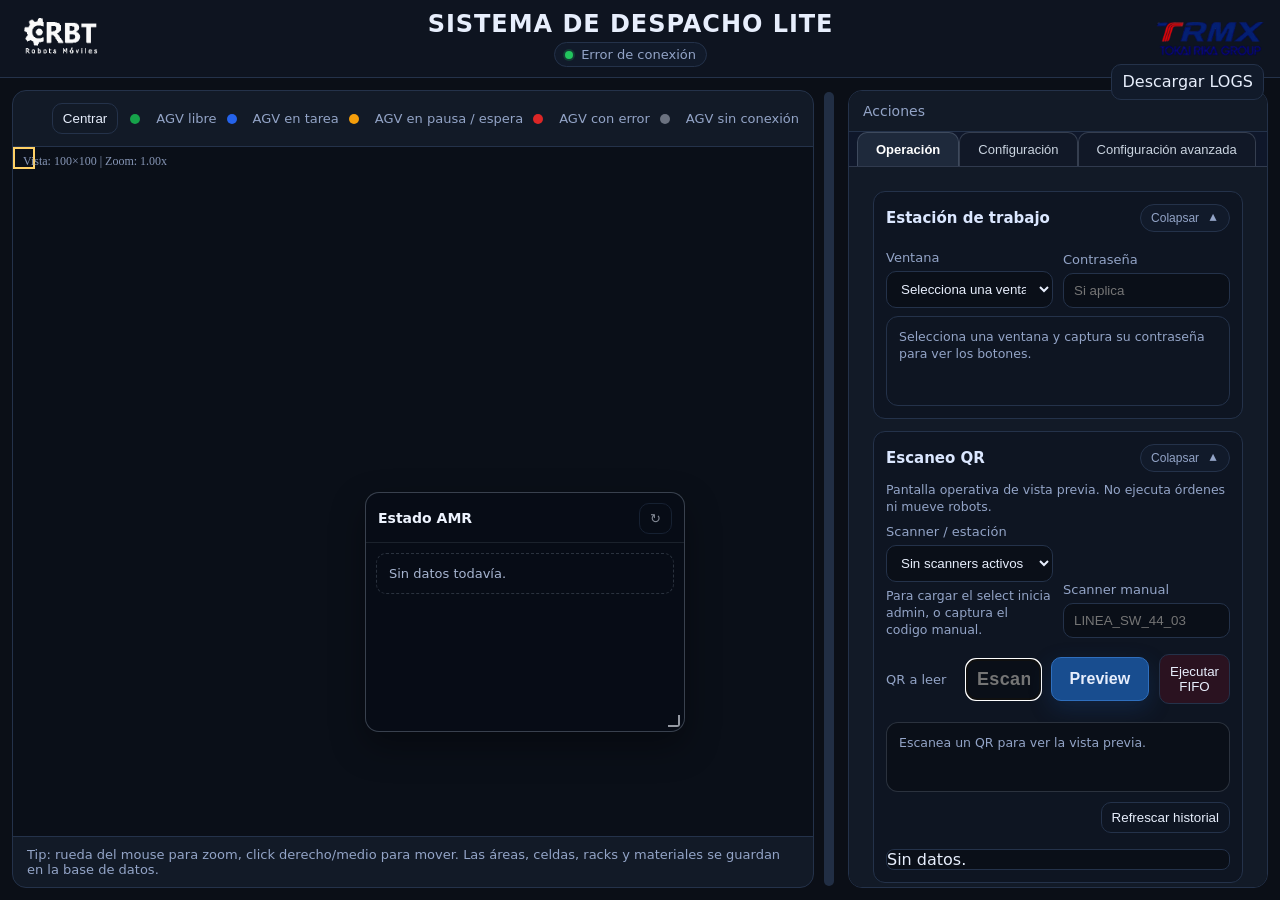
==== commit 67620971: "release: mejoras UI, admin y fifo chain" ====
--- a/static/index.html
+++ b/static/index.html
@@ -284,6 +284,8 @@
 <div class="card" id="card-cell">
 <h3>Celda seleccionada</h3>
 <div class="small" id="selectedCellTitle">Celda (0, 0)</div>
+<div class="edit-refresh-notice hidden" id="cellEditRefreshNotice">Edicion activa: actualizacion automatica pausada.</div>
+<div class="row edit-refresh-actions hidden" id="cellEditRefreshActions"><button class="btn ghost" id="btnRefreshCellAfterEdit" type="button">Actualizar ahora</button></div>
 <div class="row">
 <div class="button-column">
 <button class="btn" disabled="" id="btnSelectCellsByArea">Seleccion multiple</button>
@@ -368,6 +370,8 @@
 </div>
 <div class="card" id="card-areas">
 <h3>Áreas</h3>
+<div class="edit-refresh-notice hidden" id="areaEditRefreshNotice">Edicion activa: actualizacion automatica pausada.</div>
+<div class="row edit-refresh-actions hidden" id="areaEditRefreshActions"><button class="btn ghost" id="btnRefreshAreasAfterEdit" type="button">Actualizar ahora</button></div>
 <input id="areaId" type="hidden"/>
 <div class="row two-col">
 <div><label>Código</label><input disabled="" id="areaCode" type="text"/></div>
@@ -548,6 +552,7 @@
 <button class="btn qr-tab" data-qr-tab="rules" type="button">C&oacute;digos QR configurados</button>
 <button class="btn qr-tab" data-qr-tab="terminals" type="button">Terminales PDA</button>
 <button class="btn qr-tab" data-qr-tab="events" type="button">Historial de escaneos</button>
+<button class="btn qr-tab" data-qr-tab="transitions" type="button">Transiciones</button>
 </div>
 <div class="qr-panel active" id="qrPanelStations">
 <div class="qr-help">Configura aqu&iacute; D&Oacute;NDE se escanea. Ejemplo: LINEA_SW_44_03, ALMACEN_ENTRADA_1. No pongas aqu&iacute; el n&uacute;mero de parte del QR.</div>
@@ -562,12 +567,63 @@
 <div><label>Acci&oacute;n default</label><select disabled="" id="scannerDefaultAction"><option value="fifo_request">fifo_request</option><option value="store_rack">store_rack</option><option value="request_empty">request_empty</option><option value="return_full">return_full</option><option value="direct_move">direct_move</option><option value="point_to_area">point_to_area</option><option value="preview_only">preview_only</option></select></div>
 </div>
 <div class="row two-col">
-<div><label>&Aacute;rea origen</label><select disabled="" id="scannerSourceArea"><option value="">Sin &aacute;rea</option></select></div>
-<div><label>&Aacute;rea destino</label><select disabled="" id="scannerDestinationArea"><option value="">Sin &aacute;rea</option></select></div>
-</div>
-<div class="row two-col">
-<div><label>Celda origen</label><select disabled="" id="scannerSourceCell"><option value="">Sin celda</option></select><div class="qr-cell-summary" id="scannerSourceCellSummary">No hay celda seleccionada.</div></div>
-<div><label>Celda destino</label><select disabled="" id="scannerDestinationCell"><option value="">Sin celda</option></select><div class="qr-cell-summary" id="scannerDestinationCellSummary">No hay celda seleccionada.</div></div>
+<div><label>Modo de ruta</label><select disabled="" id="scannerRouteMode"><option value="simple_area">Simple por origen/destino</option><option value="double_area">Doble &aacute;rea / multipunto</option><option value="fifo_chain">Flujo doble FIFO / tareas encadenadas</option></select></div>
+<div class="hidden" data-fifo-chain-owner="scanner"><label>Cantidad de tramos</label><select disabled="" id="scannerFifoChainTotalSteps"><option value="2">2 tramos</option><option value="3">3 tramos</option><option value="4">4 tramos</option></select><div class="small">El QR tiene prioridad. El scanner se usa como respaldo.</div></div>
+</div>
+<div class="small">Los valores del QR tienen prioridad. La estaci&oacute;n/scanner se usa como respaldo cuando el QR no trae una configuraci&oacute;n.</div>
+<div class="qr-section-title">Tramo 1</div>
+<div class="row two-col">
+<div class="hidden" data-fifo-chain-owner="scanner"><label>Origen tramo 1</label><select disabled="" id="scannerFifoChainStep1SourceMode"><option value="configured_area">&Aacute;rea origen configurada</option><option value="any_area_by_material">Cualquier &aacute;rea por material</option></select><div class="small">El QR tiene prioridad. El scanner se usa como respaldo.</div></div>
+<div class="hidden" data-fifo-chain-owner="scanner"><label>Material requerido tramo 1</label><select disabled="" id="scannerFifoChainStep1Material"><option value="">Sin material</option></select><div class="small">El QR tiene prioridad. El scanner se usa como respaldo.</div></div>
+</div>
+<div class="qr-fifo-chain-global-note hidden" data-fifo-chain-global-note="scanner_step1">El tramo 1 buscar&aacute; un rack disponible con este material en cualquier &aacute;rea operativa. Configura el destino 1; el origen real se decidir&aacute; al escanear.</div>
+<div class="row two-col">
+<div data-fifo-chain-source1="scanner"><label>&Aacute;rea origen 1</label><select disabled="" id="scannerSourceArea"><option value="">Sin &aacute;rea</option></select></div>
+<div><label>&Aacute;rea destino 1</label><select disabled="" id="scannerDestinationArea"><option value="">Sin &aacute;rea</option></select></div>
+</div>
+<div class="row two-col">
+<div data-fifo-chain-source1="scanner"><label>Celda origen 1</label><select disabled="" id="scannerSourceCell"><option value="">Sin celda</option></select><div class="qr-cell-summary" id="scannerSourceCellSummary">No hay celda seleccionada.</div></div>
+<div><label>Celda destino 1</label><select disabled="" id="scannerDestinationCell"><option value="">Sin celda</option></select><div class="qr-cell-summary" id="scannerDestinationCellSummary">No hay celda seleccionada.</div></div>
+</div>
+<div class="qr-route-double hidden" data-route-owner="scanner">
+<div class="qr-fifo-chain-help hidden" data-fifo-chain-owner="scanner">Crea dos &oacute;rdenes separadas. El segundo tramo se enviar&aacute; solo cuando el primero finalice correctamente.</div>
+<div class="qr-section-title">Tramo 2</div>
+<div class="row two-col">
+<div class="hidden" data-fifo-chain-owner="scanner"><label>Origen tramo 2</label><select disabled="" id="scannerFifoChainStep2SourceMode"><option value="configured_area">&Aacute;rea origen configurada</option><option value="any_area_by_material">Cualquier &aacute;rea por material</option></select><div class="small">El QR tiene prioridad. El scanner se usa como respaldo.</div></div>
+<div class="hidden" data-fifo-chain-owner="scanner"><label>Material requerido tramo 2</label><select disabled="" id="scannerFifoChainStep2Material"><option value="">Sin material</option></select><div class="small">El QR tiene prioridad. El scanner se usa como respaldo.</div></div>
+</div>
+<div class="qr-fifo-chain-global-note hidden" data-fifo-chain-global-note="scanner_step2">El paso 2 buscar&aacute; un rack disponible con este material en cualquier &aacute;rea operativa. El origen real se decidir&aacute; cuando finalice el paso 1.</div>
+<div class="row two-col">
+<div data-fifo-chain-source2="scanner"><label>&Aacute;rea origen 2</label><select disabled="" id="scannerSecondSourceArea"><option value="">Sin &aacute;rea</option></select></div>
+<div><label>&Aacute;rea destino 2</label><select disabled="" id="scannerSecondDestinationArea"><option value="">Sin &aacute;rea</option></select></div>
+</div>
+<div class="row two-col">
+<div data-fifo-chain-source2="scanner"><label>Celda origen 2 opcional</label><select disabled="" id="scannerSecondSourceCell"><option value="">Sin celda</option></select><div class="qr-cell-summary" id="scannerSecondSourceCellSummary">No hay celda seleccionada.</div></div>
+<div><label>Celda destino 2 opcional</label><select disabled="" id="scannerSecondDestinationCell"><option value="">Sin celda</option></select><div class="qr-cell-summary" id="scannerSecondDestinationCellSummary">No hay celda seleccionada.</div></div>
+</div>
+</div>
+<div class="qr-route-triple hidden" data-fifo-chain-step3="scanner">
+<div class="qr-section-title">TRAMO 3</div>
+<div class="row two-col">
+<div><label>Origen tramo 3</label><select disabled="" id="scannerFifoChainStep3SourceMode"><option value="configured_area">&Aacute;rea origen configurada</option><option value="any_area_by_material">Cualquier &aacute;rea por material</option></select><div class="small">El QR tiene prioridad. El scanner se usa como respaldo.</div></div>
+<div><label>Material requerido tramo 3</label><select disabled="" id="scannerFifoChainStep3Material"><option value="">Sin material</option></select><div class="small">El QR tiene prioridad. El scanner se usa como respaldo.</div></div>
+</div>
+<div class="qr-fifo-chain-global-note hidden" data-fifo-chain-global-note="scanner_step3">El paso 3 buscar&aacute; un rack disponible con este material en cualquier &aacute;rea operativa. El origen real se decidir&aacute; al finalizar el paso 2.</div>
+<div class="row two-col">
+<div data-fifo-chain-source3="scanner"><label>&Aacute;rea origen 3</label><select disabled="" id="scannerFifoChainStep3SourceArea"><option value="">Sin &aacute;rea</option></select></div>
+<div><label>&Aacute;rea destino 3</label><select disabled="" id="scannerFifoChainStep3DestinationArea"><option value="">Sin &aacute;rea</option></select></div>
+</div>
+<div class="row two-col">
+<div data-fifo-chain-source3="scanner"><label>Celda origen 3 opcional</label><select disabled="" id="scannerFifoChainStep3SourceCell"><option value="">Sin celda</option></select><div class="qr-cell-summary" id="scannerFifoChainStep3SourceCellSummary">No hay celda seleccionada.</div></div>
+<div><label>Celda destino 3 opcional</label><select disabled="" id="scannerFifoChainStep3DestinationCell"><option value="">Sin celda</option></select><div class="qr-cell-summary" id="scannerFifoChainStep3DestinationCellSummary">No hay celda seleccionada.</div></div>
+</div>
+</div>
+<div class="qr-route-quad hidden" data-fifo-chain-step4="scanner">
+<div class="qr-section-title">TRAMO 4</div>
+<div class="row two-col"><div><label>Origen tramo 4</label><select disabled="" id="scannerFifoChainStep4SourceMode"><option value="configured_area">&Aacute;rea origen configurada</option><option value="any_area_by_material">Cualquier &aacute;rea por material</option></select><div class="small">El QR tiene prioridad. El scanner se usa como respaldo.</div></div><div><label>Material requerido tramo 4</label><select disabled="" id="scannerFifoChainStep4Material"><option value="">Sin material</option></select><div class="small">El QR tiene prioridad. El scanner se usa como respaldo.</div></div></div>
+<div class="qr-fifo-chain-global-note hidden" data-fifo-chain-global-note="scanner_step4">El paso 4 buscar&aacute; un rack disponible con este material en cualquier &aacute;rea operativa. El origen real se decidir&aacute; cuando finalice el paso 3.</div>
+<div class="row two-col"><div data-fifo-chain-source4="scanner"><label>&Aacute;rea origen 4</label><select disabled="" id="scannerFifoChainStep4SourceArea"><option value="">Sin &aacute;rea</option></select></div><div><label>&Aacute;rea destino 4</label><select disabled="" id="scannerFifoChainStep4DestinationArea"><option value="">Sin &aacute;rea</option></select></div></div>
+<div class="row two-col"><div data-fifo-chain-source4="scanner"><label>Celda origen 4 opcional</label><select disabled="" id="scannerFifoChainStep4SourceCell"><option value="">Sin celda</option></select><div class="qr-cell-summary" id="scannerFifoChainStep4SourceCellSummary">No hay celda seleccionada.</div></div><div><label>Celda destino 4 opcional</label><select disabled="" id="scannerFifoChainStep4DestinationCell"><option value="">Sin celda</option></select><div class="qr-cell-summary" id="scannerFifoChainStep4DestinationCellSummary">No hay celda seleccionada.</div></div></div>
 </div>
 <div class="row two-col">
 <div><label>&Aacute;rea almacenamiento</label><select disabled="" id="scannerStorageArea"><option value="">Sin &aacute;rea</option></select></div>
@@ -577,8 +633,12 @@
 <div><label>&Aacute;rea para regresar material al cancelar</label><select disabled="" id="scannerCancelReturnArea"><option value="">Sin configurar</option></select><div class="small">Se utilizar&aacute; para Cancelar/Devolver desde el PDA. El &aacute;rea debe tener Matter Area configurado.</div><div class="qr-cell-summary hidden" id="scannerCancelReturnAreaWarning"></div></div>
 </div>
 <div class="row two-col">
-<div><label>Material default</label><select disabled="" id="scannerDefaultMaterial"><option value="">Sin material</option></select></div>
+<div data-fifo-chain-general="scanner"><label>Material default</label><select disabled="" id="scannerDefaultMaterial"><option value="">Sin material</option></select></div>
 <div><label>Prioridad</label><input disabled="" id="scannerPriority" min="0" type="number" value="0"/></div>
+</div>
+<div class="row two-col" data-fifo-chain-general="scanner">
+<div><label>Modo de selecci&oacute;n de material</label><select disabled="" id="scannerFifoMaterialPolicy"><option value="specific_material">Material espec&iacute;fico</option><option value="any_available_from_source">Cualquier rack disponible del origen</option></select></div>
+<div class="small">El QR tiene prioridad. El scanner se usa como fallback.</div>
 </div>
 <div class="row two-col">
 <div><label>AGV code</label><input disabled="" id="scannerAgvCode" type="text"/></div>
@@ -609,19 +669,74 @@
 </div>
 <div class="row two-col">
 <div><label>Acci&oacute;n</label><select disabled="" id="qrActionType"><option value="fifo_request">fifo_request</option><option value="store_rack">store_rack</option><option value="request_empty">request_empty</option><option value="return_full">return_full</option><option value="direct_move">direct_move</option><option value="point_to_area">point_to_area</option><option value="use_scanner_default">use_scanner_default</option></select></div>
-<div><label>Material asociado</label><select disabled="" id="qrMaterial"><option value="">Sin material</option></select></div>
-</div>
-<div class="row two-col">
-<div><label>Rack asociado</label><select disabled="" id="qrRack"><option value="">Sin rack</option></select></div>
+<div data-fifo-chain-general="qr"><label>Material asociado</label><select disabled="" id="qrMaterial"><option value="">Sin material</option></select></div>
+</div>
+<div class="row two-col" data-fifo-chain-general="qr">
+<div><label>Modo de selecci&oacute;n de material</label><select disabled="" id="qrFifoMaterialPolicy"><option value="specific_material">Material espec&iacute;fico</option><option value="any_available_from_source">Cualquier rack disponible del origen</option></select></div>
+<div class="qr-policy-help hidden" id="qrFifoMaterialPolicyHelp">Se tomar&aacute; cualquier rack disponible del &aacute;rea/celda origen. El material puede cambiar despu&eacute;s mediante transiciones.</div>
+</div>
+<div class="row two-col">
+<div data-fifo-chain-general="qr"><label>Rack asociado</label><select disabled="" id="qrRack"><option value="">Sin rack</option></select></div>
 <div><label>Prioridad</label><input disabled="" id="qrPriority" min="0" type="number"/></div>
 </div>
 <div class="row two-col">
-<div><label>&Aacute;rea origen</label><select disabled="" id="qrSourceArea"><option value="">Sin &aacute;rea</option></select></div>
-<div><label>&Aacute;rea destino</label><select disabled="" id="qrDestinationArea"><option value="">Sin &aacute;rea</option></select></div>
-</div>
-<div class="row two-col">
-<div><label>Celda origen</label><select disabled="" id="qrSourceCell"><option value="">Sin celda</option></select><div class="qr-cell-summary" id="qrSourceCellSummary">No hay celda seleccionada.</div></div>
-<div><label>Celda destino</label><select disabled="" id="qrDestinationCell"><option value="">Sin celda</option></select><div class="qr-cell-summary" id="qrDestinationCellSummary">No hay celda seleccionada.</div></div>
+<div><label>Modo de ruta</label><select disabled="" id="qrRouteMode"><option value="simple_area">Simple por origen/destino</option><option value="double_area">Doble &aacute;rea / multipunto</option><option value="fifo_chain">Flujo doble FIFO / tareas encadenadas</option></select></div>
+<div class="hidden" data-fifo-chain-owner="qr"><label>Cantidad de tramos</label><select disabled="" id="qrFifoChainTotalSteps"><option value="2">2 tramos</option><option value="3">3 tramos</option><option value="4">4 tramos</option></select></div>
+</div>
+<div class="small">Si el QR trae ruta configurada, tiene prioridad sobre los valores default del scanner.</div>
+<div class="qr-section-title">Tramo 1</div>
+<div class="row two-col">
+<div class="hidden" data-fifo-chain-owner="qr"><label>Origen tramo 1</label><select disabled="" id="qrFifoChainStep1SourceMode"><option value="configured_area">&Aacute;rea origen configurada</option><option value="any_area_by_material">Cualquier &aacute;rea por material</option></select></div>
+<div class="hidden" data-fifo-chain-owner="qr"><label>Material requerido tramo 1</label><select disabled="" id="qrFifoChainStep1Material"><option value="">Sin material</option></select></div>
+</div>
+<div class="qr-fifo-chain-global-note hidden" data-fifo-chain-global-note="qr_step1">El tramo 1 buscar&aacute; un rack disponible con este material en cualquier &aacute;rea operativa. Configura el destino 1; el origen real se decidir&aacute; al escanear.</div>
+<div class="row two-col">
+<div data-fifo-chain-source1="qr"><label>&Aacute;rea origen 1</label><select disabled="" id="qrSourceArea"><option value="">Sin &aacute;rea</option></select></div>
+<div><label>&Aacute;rea destino 1</label><select disabled="" id="qrDestinationArea"><option value="">Sin &aacute;rea</option></select></div>
+</div>
+<div class="row two-col">
+<div data-fifo-chain-source1="qr"><label>Celda origen 1 opcional</label><select disabled="" id="qrSourceCell"><option value="">Sin celda</option></select><div class="qr-cell-summary" id="qrSourceCellSummary">No hay celda seleccionada.</div></div>
+<div><label>Celda destino 1 opcional</label><select disabled="" id="qrDestinationCell"><option value="">Sin celda</option></select><div class="qr-cell-summary" id="qrDestinationCellSummary">No hay celda seleccionada.</div></div>
+</div>
+<div class="qr-route-double hidden" data-route-owner="qr">
+<div class="qr-fifo-chain-help hidden" data-fifo-chain-owner="qr">Crea dos &oacute;rdenes separadas. El segundo tramo se enviar&aacute; solo cuando el primero finalice correctamente.</div>
+<div class="qr-section-title">Tramo 2</div>
+<div class="row two-col">
+<div class="hidden" data-fifo-chain-owner="qr"><label>Origen tramo 2</label><select disabled="" id="qrFifoChainStep2SourceMode"><option value="configured_area">&Aacute;rea origen configurada</option><option value="any_area_by_material">Cualquier &aacute;rea por material</option></select></div>
+<div class="hidden" data-fifo-chain-owner="qr"><label>Material requerido tramo 2</label><select disabled="" id="qrFifoChainStep2Material"><option value="">Sin material</option></select></div>
+</div>
+<div class="qr-fifo-chain-global-note hidden" data-fifo-chain-global-note="qr_step2">El paso 2 buscar&aacute; un rack disponible con este material en cualquier &aacute;rea operativa. El origen real se decidir&aacute; cuando finalice el paso 1.</div>
+<div class="row two-col">
+<div data-fifo-chain-source2="qr"><label>&Aacute;rea origen 2</label><select disabled="" id="qrSecondSourceArea"><option value="">Sin &aacute;rea</option></select></div>
+<div><label>&Aacute;rea destino 2</label><select disabled="" id="qrSecondDestinationArea"><option value="">Sin &aacute;rea</option></select></div>
+</div>
+<div class="row two-col">
+<div data-fifo-chain-source2="qr"><label>Celda origen 2 opcional</label><select disabled="" id="qrSecondSourceCell"><option value="">Sin celda</option></select><div class="qr-cell-summary" id="qrSecondSourceCellSummary">No hay celda seleccionada.</div></div>
+<div><label>Celda destino 2 opcional</label><select disabled="" id="qrSecondDestinationCell"><option value="">Sin celda</option></select><div class="qr-cell-summary" id="qrSecondDestinationCellSummary">No hay celda seleccionada.</div></div>
+</div>
+</div>
+<div class="qr-route-triple hidden" data-fifo-chain-step3="qr">
+<div class="qr-section-title">TRAMO 3</div>
+<div class="row two-col">
+<div><label>Origen tramo 3</label><select disabled="" id="qrFifoChainStep3SourceMode"><option value="configured_area">&Aacute;rea origen configurada</option><option value="any_area_by_material">Cualquier &aacute;rea por material</option></select></div>
+<div><label>Material requerido tramo 3</label><select disabled="" id="qrFifoChainStep3Material"><option value="">Sin material</option></select></div>
+</div>
+<div class="qr-fifo-chain-global-note hidden" data-fifo-chain-global-note="qr_step3">El paso 3 buscar&aacute; un rack disponible con este material en cualquier &aacute;rea operativa. El origen real se decidir&aacute; al finalizar el paso 2.</div>
+<div class="row two-col">
+<div data-fifo-chain-source3="qr"><label>&Aacute;rea origen 3</label><select disabled="" id="qrFifoChainStep3SourceArea"><option value="">Sin &aacute;rea</option></select></div>
+<div><label>&Aacute;rea destino 3</label><select disabled="" id="qrFifoChainStep3DestinationArea"><option value="">Sin &aacute;rea</option></select></div>
+</div>
+<div class="row two-col">
+<div data-fifo-chain-source3="qr"><label>Celda origen 3 opcional</label><select disabled="" id="qrFifoChainStep3SourceCell"><option value="">Sin celda</option></select><div class="qr-cell-summary" id="qrFifoChainStep3SourceCellSummary">No hay celda seleccionada.</div></div>
+<div><label>Celda destino 3 opcional</label><select disabled="" id="qrFifoChainStep3DestinationCell"><option value="">Sin celda</option></select><div class="qr-cell-summary" id="qrFifoChainStep3DestinationCellSummary">No hay celda seleccionada.</div></div>
+</div>
+</div>
+<div class="qr-route-quad hidden" data-fifo-chain-step4="qr">
+<div class="qr-section-title">TRAMO 4</div>
+<div class="row two-col"><div><label>Origen tramo 4</label><select disabled="" id="qrFifoChainStep4SourceMode"><option value="configured_area">&Aacute;rea origen configurada</option><option value="any_area_by_material">Cualquier &aacute;rea por material</option></select></div><div><label>Material requerido tramo 4</label><select disabled="" id="qrFifoChainStep4Material"><option value="">Sin material</option></select></div></div>
+<div class="qr-fifo-chain-global-note hidden" data-fifo-chain-global-note="qr_step4">El paso 4 buscar&aacute; un rack disponible con este material en cualquier &aacute;rea operativa. El origen real se decidir&aacute; cuando finalice el paso 3.</div>
+<div class="row two-col"><div data-fifo-chain-source4="qr"><label>&Aacute;rea origen 4</label><select disabled="" id="qrFifoChainStep4SourceArea"><option value="">Sin &aacute;rea</option></select></div><div><label>&Aacute;rea destino 4</label><select disabled="" id="qrFifoChainStep4DestinationArea"><option value="">Sin &aacute;rea</option></select></div></div>
+<div class="row two-col"><div data-fifo-chain-source4="qr"><label>Celda origen 4 opcional</label><select disabled="" id="qrFifoChainStep4SourceCell"><option value="">Sin celda</option></select><div class="qr-cell-summary" id="qrFifoChainStep4SourceCellSummary">No hay celda seleccionada.</div></div><div><label>Celda destino 4 opcional</label><select disabled="" id="qrFifoChainStep4DestinationCell"><option value="">Sin celda</option></select><div class="qr-cell-summary" id="qrFifoChainStep4DestinationCellSummary">No hay celda seleccionada.</div></div></div>
 </div>
 <div class="row two-col">
 <div><label>AGV code</label><input disabled="" id="qrAgvCode" type="text"/></div>
@@ -666,6 +781,78 @@
 <div class="row"><button class="btn" id="btnRefreshScanEvents" type="button">Refrescar historial</button></div>
 <div class="diagnosis-table-wrap qr-events-wrap" id="scanEventsList">Sin datos.</div>
 <div class="list-box json-box hidden" id="scanEventDetailBox"><pre class="json-pre" id="scanEventDetailJson">Sin detalle.</pre></div>
+</div>
+<div class="qr-panel" id="qrPanelTransitions">
+<div class="qr-help">Configura aqu&iacute; qu&eacute; debe cambiar en el rack cuando una orden creada por QR/PDA se complete. Ejemplo: un rack SIN_MATERIAL que se mueve de &Aacute;rea 3 a &Aacute;rea 1 puede cambiar autom&aacute;ticamente a MATERIAL_REAL al finalizar el movimiento.</div>
+<div class="qr-execute-warning">Las transiciones se aplican al completar la orden, no al crearla ni al despacharla.</div>
+<input id="qrTransitionRuleId" type="hidden"/>
+<div class="row two-col">
+<div><label>Nombre</label><input disabled="" id="qrTransitionName" placeholder="Vac&iacute;o pasa a material" type="text"/></div>
+<div><label>Alcance</label><select disabled="" id="qrTransitionScope"><option value="qr_pda">Solo &oacute;rdenes QR/PDA</option><option value="any_completed_order">Cualquier orden completada</option></select></div>
+</div>
+<div class="row"><label>Descripci&oacute;n</label><textarea disabled="" id="qrTransitionDescription" rows="2"></textarea></div>
+<div class="row two-col">
+<div><label>Modo de coincidencia</label><select disabled="" id="qrTransitionMatchMode"><option value="advanced">Avanzado</option><option value="route_simple">Simple por origen/destino</option></select></div>
+<div><label>Ignorar material actual</label><select disabled="" id="qrTransitionIgnoreCurrentMaterial"><option value="0">No</option><option value="1">S&iacute;</option></select></div>
+</div>
+<div class="row two-col">
+<div><label>Origen de transici&oacute;n</label><select disabled="" id="qrTransitionSourceMatchMode"><option value="configured_source">Origen configurado</option><option value="any_source">Cualquier &aacute;rea</option></select></div>
+<div class="small hidden" id="qrTransitionAnySourceHelp">La regla aplicar&aacute; desde cualquier origen, siempre que coincidan el material actual y el destino configurado.</div>
+</div>
+<div class="qr-route-simple-help hidden" id="qrTransitionSimpleHelp">Modo simple: cuando una orden se complete desde este origen hacia este destino, el rack cambiar&aacute; al material seleccionado. Puede aplicar aunque la orden haya sido creada por QR, PDA, estaci&oacute;n de trabajo u otro flujo.</div>
+<div class="qr-execute-warning">La transici&oacute;n se aplica solo al completar correctamente la orden, no al crearla ni al despacharla.</div>
+<div class="row two-col qr-transition-advanced-only">
+<div><label>QR asociado opcional</label><select disabled="" id="qrTransitionQrRule"><option value="">Cualquier QR</option></select></div>
+<div><label>Scanner / estaci&oacute;n opcional</label><select disabled="" id="qrTransitionScanner"><option value="">Cualquier scanner</option></select></div>
+</div>
+<div class="row two-col">
+<div data-qr-transition-source-config><label>&Aacute;rea origen opcional</label><select disabled="" id="qrTransitionSourceArea"><option value="">Cualquier origen</option></select></div>
+<div><label>&Aacute;rea destino opcional</label><select disabled="" id="qrTransitionDestinationArea"><option value="">Cualquier destino</option></select></div>
+</div>
+<div class="row two-col">
+<div data-qr-transition-source-config><label>Celda origen opcional</label><select disabled="" id="qrTransitionSourceCell"><option value="">Sin celda</option></select></div>
+<div><label>Celda destino opcional</label><select disabled="" id="qrTransitionDestinationCell"><option value="">Sin celda</option></select></div>
+</div>
+<div class="row two-col" data-qr-transition-current-condition>
+<div><label id="qrTransitionCurrentMaterialLabel">Material actual opcional</label><select disabled="" id="qrTransitionCurrentMaterial"><option value="">Cualquier material</option></select></div>
+<div><label>Status actual de rack opcional</label><input disabled="" id="qrTransitionCurrentRackStatus" placeholder="available / reserved / disponible" type="text"/></div>
+</div>
+<div class="row two-col">
+<div><label>Material despu&eacute;s de completar</label><select disabled="" id="qrTransitionNextMaterial"><option value="">Sin cambio de material</option></select></div>
+<div class="qr-transition-advanced-only"><label>Status rack despu&eacute;s opcional</label><input disabled="" id="qrTransitionNextRackStatus" placeholder="available / disponible" type="text"/></div>
+</div>
+<div class="row two-col qr-transition-advanced-only">
+<div><label>Nueva cantidad opcional</label><input disabled="" id="qrTransitionNextQuantity" min="0" placeholder="Sin cambio" type="number"/></div>
+<div><label>Limpiar cantidad</label><select disabled="" id="qrTransitionClearQuantity"><option value="0">No</option><option value="1">S&iacute;</option></select></div>
+</div>
+<div class="row two-col qr-transition-advanced-only">
+<div><label>Comentario despu&eacute;s</label><input disabled="" id="qrTransitionNextComment" placeholder="Material actualizado por QR/PDA" type="text"/></div>
+<div><label>Agregar comentario al existente</label><select disabled="" id="qrTransitionAppendComment"><option value="1">S&iacute;</option><option value="0">No</option></select></div>
+</div>
+<div class="row two-col">
+<div><label>Aplicar cuando</label><select disabled="" id="qrTransitionApplyOn"><option value="movement_completed">movement_completed</option></select></div>
+<div><label>Prioridad</label><input disabled="" id="qrTransitionPriority" min="0" type="number" value="0"/></div>
+</div>
+<div class="row two-col">
+<div><label>Activo</label><select disabled="" id="qrTransitionActive"><option value="1">S&iacute;</option><option value="0">No</option></select></div>
+</div>
+<div class="row"><button class="btn primary" disabled="" id="btnSaveQrTransitionRule" type="button">Guardar transici&oacute;n</button><button class="btn ghost" disabled="" id="btnNewQrTransitionRule" type="button">Nuevo</button><button class="btn danger" disabled="" id="btnDisableQrTransitionRule" type="button">Desactivar</button></div>
+<div class="diagnosis-table-wrap qr-transitions-wrap" id="qrTransitionRulesList">Sin transiciones configuradas.</div>
+<div class="list-box qr-transition-preview">
+<h4>Probar transici&oacute;n por MovementOrder ID</h4>
+<div class="row two-col">
+<div><label>movement_order_id</label><input disabled="" id="qrTransitionPreviewOrderId" min="1" placeholder="729" type="number"/></div>
+<div><label>&nbsp;</label><button class="btn" disabled="" id="btnPreviewQrTransition" type="button">Preview transici&oacute;n</button></div>
+</div>
+<div class="row"><button class="btn primary" disabled="" id="btnApplyQrTransition" type="button">Aplicar transici&oacute;n</button></div>
+<div class="small">Solo aplica si la orden ya est&aacute; completada.</div>
+<div class="small" id="qrTransitionPreviewResult">Sin preview.</div>
+</div>
+<div class="list-box qr-transition-preview">
+<h4>Historial de transiciones</h4>
+<div class="row"><button class="btn ghost" disabled="" id="btnRefreshQrTransitionLogs" type="button">Actualizar historial</button></div>
+<div class="diagnosis-table-wrap qr-transitions-wrap" id="qrTransitionLogsList">Sin historial de transiciones.</div>
+</div>
 </div>
 <div class="small" id="qrAdminMsg"></div>
 </div>
@@ -1187,6 +1374,6 @@
 </div>
 </div>
 </div>
-<script src="/static/app.js?v=local"></script>
+<script src="/static/app.js?v=admin-session-20260720"></script>
 </body>
 </html>
--- a/static/styles.css
+++ b/static/styles.css
@@ -234,6 +234,19 @@
   color:var(--muted);
   font-size:12.5px;
   line-height:1.35;
+}
+.edit-refresh-notice{
+  margin:8px 0 4px;
+  padding:8px 10px;
+  border:1px solid rgba(245,158,11,.42);
+  border-radius:8px;
+  background:rgba(245,158,11,.1);
+  color:#f8d28a;
+  font-size:12px;
+  line-height:1.35;
+}
+.edit-refresh-actions{
+  margin-top:4px;
 }
 .pill{
   padding:6px 10px;
@@ -537,6 +550,8 @@
 .order-history-row{display:grid;grid-template-columns:minmax(0,1fr) auto;gap:8px;align-items:stretch}
 .order-history-row .list-item{margin:0;width:100%;text-align:left}
 .order-cancel-btn{align-self:center;white-space:nowrap}
+.fifo-chain-history-badge{margin-top:6px;display:inline-flex;align-items:center;max-width:100%;width:fit-content;padding:6px 9px;border:1px solid rgba(250,204,21,.42);border-radius:999px;background:rgba(250,204,21,.12);color:#fef3c7;font-size:12px;font-weight:900;line-height:1.25;letter-spacing:.01em}
+.fifo-chain-history-note{margin-top:6px;padding:8px 10px;border:1px solid rgba(96,165,250,.32);border-radius:10px;background:rgba(30,64,175,.16);color:#dbeafe;font-size:12px;font-weight:800;line-height:1.35}
 
 @media (max-width: 900px){
   .topbar{grid-template-columns:auto 1fr; grid-template-areas:"left center" "right right"; gap:8px 12px}
@@ -581,6 +596,14 @@
 .qr-cell-summary{margin-top:8px;padding:9px 10px;border:1px solid rgba(148,163,184,.22);border-radius:8px;background:#0a0f18;color:#cbd5e1;font-size:12px;line-height:1.45;min-height:38px}
 .qr-cell-summary.warn{border-color:rgba(248,113,113,.42);background:rgba(127,29,29,.22);color:#fee2e2}
 .qr-list{max-height:260px}
+.qr-route-double{margin:10px 0 12px;padding:10px;border:1px solid rgba(148,163,184,.18);border-radius:10px;background:rgba(15,23,42,.48)}
+.qr-section-title{margin:8px 0 10px;color:#dbeafe;font-size:12px;font-weight:800;letter-spacing:.04em;text-transform:uppercase}
+.qr-policy-help{padding:9px 10px;border:1px solid rgba(59,130,246,.35);border-radius:8px;background:rgba(59,130,246,.12);color:#dbeafe;font-size:12.5px;line-height:1.4}
+.qr-fifo-chain-help{margin-bottom:10px;padding:9px 10px;border:1px solid rgba(250,204,21,.35);border-radius:8px;background:rgba(250,204,21,.10);color:#fef3c7;font-size:12.5px;line-height:1.4}
+.qr-fifo-chain-global-note{margin:8px 0 10px;padding:9px 10px;border:1px solid rgba(34,197,94,.34);border-radius:8px;background:rgba(22,101,52,.18);color:#dcfce7;font-size:12.5px;line-height:1.4}
+.qr-route-table{min-width:980px}
+.clickable-row{cursor:pointer}
+.clickable-row:hover{background:rgba(96,165,250,.08)}
 .qr-rule-row{display:grid;grid-template-columns:112px minmax(0,1fr);gap:12px;align-items:center;text-align:left}
 .qr-rule-row-main{display:flex;flex-direction:column;gap:4px;min-width:0}
 .qr-rule-row-main b,.qr-rule-row-main span,.qr-rule-row-main small{overflow:hidden;text-overflow:ellipsis;white-space:nowrap}
@@ -610,6 +633,10 @@
 .qr-print-line{font-size:12px;margin-top:4px;word-break:break-word}
 .qr-print-missing{height:180px;display:flex;align-items:center;justify-content:center;border:1px solid #111;margin-bottom:8px}
 .qr-events-wrap{max-height:360px;margin-top:8px}
+.qr-transitions-wrap{max-height:360px;margin-top:8px}
+.qr-transition-preview{margin-top:12px}
+.qr-transition-preview h4{margin:0 0 10px;color:#dbeafe}
+.qr-route-simple-help{margin:8px 0;padding:10px 12px;border:1px solid rgba(59,130,246,.45);border-radius:10px;background:rgba(59,130,246,.12);color:#dbeafe;font-size:13px}
 #scanEventDetailBox{max-height:300px}
 .scan-preview-panel{
   margin-top:10px;
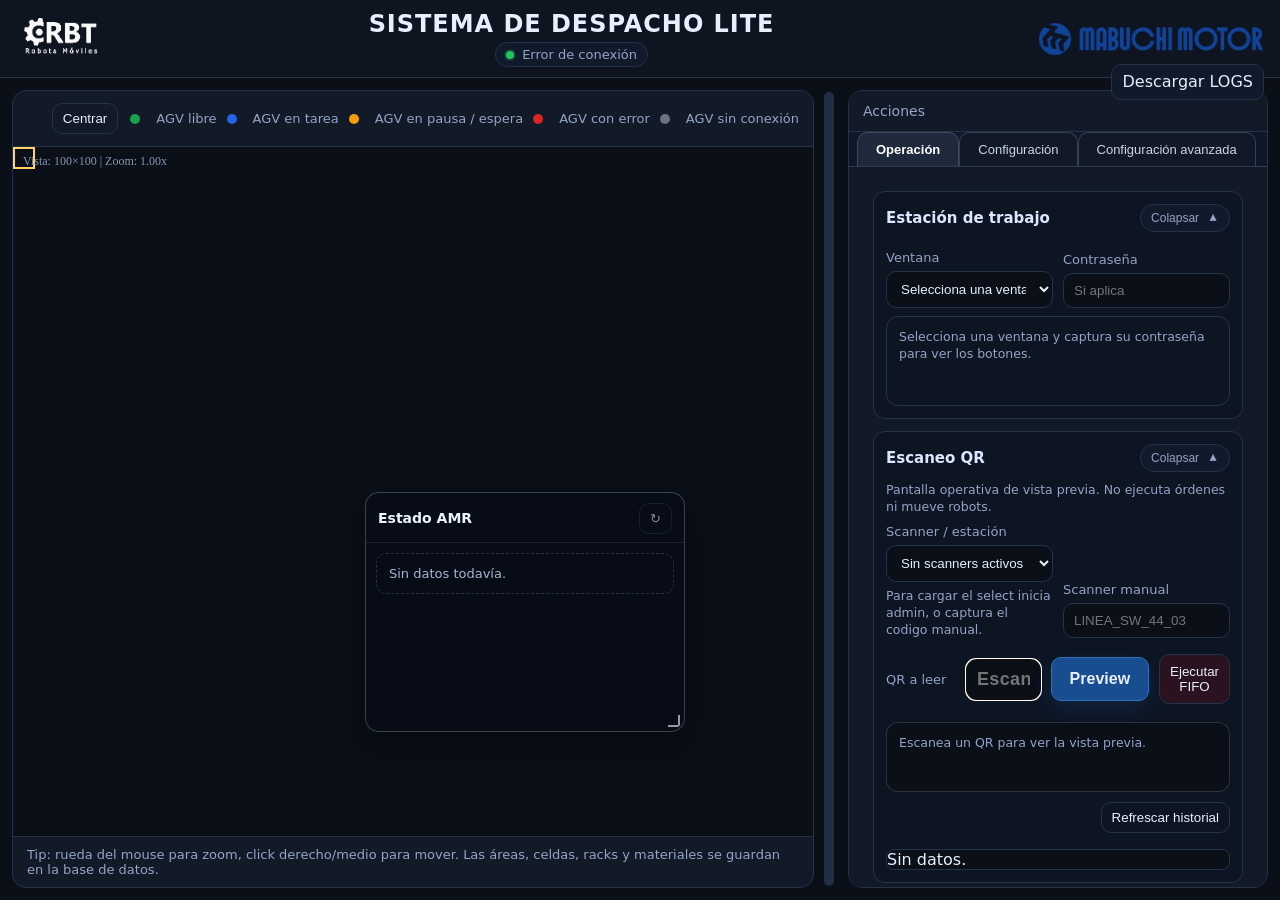
==== commit 0e0c745b: "release: optimización y observabilidad del despacho AMR Incluye coherencia HTTP/WebSocket, caché Ind" ====
--- a/static/index.html
+++ b/static/index.html
@@ -271,6 +271,7 @@
 <h3>Historial</h3>
 <div class="row">
 <button class="btn" id="btnRefreshOrders">Actualizar historial</button>
+<button class="btn ghost" id="btnLoadOlderOrders">Cargar anteriores</button>
 <button class="btn" id="btnSimulateComplete">Simular tarea finalizada</button>
 <button class="btn danger" id="btnUndoOrder">Cancelar</button>
 <button class="btn danger" id="btnDeleteOrder" style="display:none;">Borrar del historial</button>
@@ -387,7 +388,7 @@
 </div>
 <div class="row"><label>Matter Area</label><input disabled="" id="areaMatterArea" placeholder="Parametro matterArea para cancelacion" type="text"/></div>
 <div class="row"><label>Descripción</label><textarea disabled="" id="areaDescription" rows="2"></textarea></div>
-<div class="row"><button class="btn primary" disabled="" id="btnSaveArea">Guardar área</button><button class="btn ghost" disabled="" id="btnNewArea">Nueva</button><button class="btn danger" disabled="" id="btnDeleteArea">Borrar</button></div>
+<div class="row qr-record-actions"><span class="qr-record-state" id="areaRecordState">Nuevo</span><button class="btn primary" disabled="" id="btnSaveArea">Guardar área</button><button class="btn ghost" disabled="" id="btnNewArea">Nueva</button><button class="btn danger" disabled="" id="btnDeleteArea">Eliminar área</button><button class="btn ghost hidden" disabled="" id="btnRestoreArea">Restaurar área</button><label class="qr-show-deleted"><input id="showDeletedAreas" type="checkbox"/> Mostrar eliminados</label></div>
 <div class="list-box" id="areasList"></div>
 <div class="small" id="areaMsg"></div>
 </div>
@@ -403,7 +404,7 @@
 <div><label>Activo</label><select disabled="" id="materialActive"><option value="1">Sí</option><option value="0">No</option></select></div>
 </div>
 <div class="row"><label>Descripción</label><textarea disabled="" id="materialDescription" rows="2"></textarea></div>
-<div class="row"><button class="btn primary" disabled="" id="btnSaveMaterial">Guardar material</button><button class="btn ghost" disabled="" id="btnNewMaterial">Nuevo</button><button class="btn danger" disabled="" id="btnDeleteMaterial">Borrar</button></div>
+<div class="row qr-record-actions"><span class="qr-record-state" id="materialRecordState">Nuevo</span><button class="btn primary" disabled="" id="btnSaveMaterial">Guardar material</button><button class="btn ghost" disabled="" id="btnNewMaterial">Nuevo</button><button class="btn danger" disabled="" id="btnDeleteMaterial">Eliminar material</button><button class="btn ghost hidden" disabled="" id="btnRestoreMaterial">Restaurar material</button><label class="qr-show-deleted"><input id="showDeletedMaterials" type="checkbox"/> Mostrar eliminados</label></div>
 <div class="list-box" id="materialsList"></div>
 <div class="small" id="materialMsg"></div>
 </div>
@@ -442,6 +443,8 @@
 <div class="row"><button class="btn primary" disabled="" id="btnSaveRack">Guardar rack</button><button class="btn ghost" disabled="" id="btnNewRack">Nuevo</button><button class="btn danger" disabled="" id="btnDeleteRack">Borrar</button></div>
 <div class="list-box" id="racksList"></div>
 <div class="small" id="rackMsg"></div>
+<div class="cleanup-warning hidden" id="rackActiveOrderWarning"></div>
+<button class="btn warn hidden" id="btnRackOpenCleanup" type="button">Abrir Diagn&oacute;stico y limpieza</button>
 </div>
 <div class="card" id="card-operator-windows">
 <h3>Ventanas configurables</h3>
@@ -568,7 +571,10 @@
 </div>
 <div class="row two-col">
 <div><label>Modo de ruta</label><select disabled="" id="scannerRouteMode"><option value="simple_area">Simple por origen/destino</option><option value="double_area">Doble &aacute;rea / multipunto</option><option value="fifo_chain">Flujo doble FIFO / tareas encadenadas</option></select></div>
-<div class="hidden" data-fifo-chain-owner="scanner"><label>Cantidad de tramos</label><select disabled="" id="scannerFifoChainTotalSteps"><option value="2">2 tramos</option><option value="3">3 tramos</option><option value="4">4 tramos</option></select><div class="small">El QR tiene prioridad. El scanner se usa como respaldo.</div></div>
+<div class="hidden" data-fifo-chain-owner="scanner"><label>Cantidad de tramos</label><select disabled="" id="scannerFifoChainTotalSteps"><option value="2">2 tramos</option><option value="3">3 tramos</option><option value="4">4 tramos</option><option value="5">5 tramos</option></select><div class="small">El QR tiene prioridad. El scanner se usa como respaldo.</div></div>
+</div>
+<div class="row">
+<div class="switch-wrap"><label class="switch"><input disabled="" id="scannerAllowSameCellMove" type="checkbox"/><span class="slider"></span></label><div><b>Permitir origen y destino en la misma celda</b><div class="small">Solo activar si el RCS acepta origen y destino iguales.</div></div></div>
 </div>
 <div class="small">Los valores del QR tienen prioridad. La estaci&oacute;n/scanner se usa como respaldo cuando el QR no trae una configuraci&oacute;n.</div>
 <div class="qr-section-title">Tramo 1</div>
@@ -625,12 +631,20 @@
 <div class="row two-col"><div data-fifo-chain-source4="scanner"><label>&Aacute;rea origen 4</label><select disabled="" id="scannerFifoChainStep4SourceArea"><option value="">Sin &aacute;rea</option></select></div><div><label>&Aacute;rea destino 4</label><select disabled="" id="scannerFifoChainStep4DestinationArea"><option value="">Sin &aacute;rea</option></select></div></div>
 <div class="row two-col"><div data-fifo-chain-source4="scanner"><label>Celda origen 4 opcional</label><select disabled="" id="scannerFifoChainStep4SourceCell"><option value="">Sin celda</option></select><div class="qr-cell-summary" id="scannerFifoChainStep4SourceCellSummary">No hay celda seleccionada.</div></div><div><label>Celda destino 4 opcional</label><select disabled="" id="scannerFifoChainStep4DestinationCell"><option value="">Sin celda</option></select><div class="qr-cell-summary" id="scannerFifoChainStep4DestinationCellSummary">No hay celda seleccionada.</div></div></div>
 </div>
+<div class="qr-route-quad hidden" data-fifo-chain-step5="scanner">
+<div class="qr-section-title">TRAMO 5</div>
+<div class="row two-col"><div><label>Origen tramo 5</label><select disabled="" id="scannerFifoChainStep5SourceMode"><option value="configured_area">&Aacute;rea origen configurada</option><option value="any_area_by_material">Cualquier &aacute;rea por material</option></select><div class="small">El QR tiene prioridad. El scanner se usa como respaldo.</div></div><div><label>Material requerido tramo 5</label><select disabled="" id="scannerFifoChainStep5Material"><option value="">Sin material</option></select><div class="small">El QR tiene prioridad. El scanner se usa como respaldo.</div></div></div>
+<div class="qr-fifo-chain-global-note hidden" data-fifo-chain-global-note="scanner_step5">El paso 5 buscar&aacute; un rack disponible con este material en cualquier &aacute;rea operativa. El origen real se decidir&aacute; cuando finalice el paso 4.</div>
+<div class="row two-col"><div data-fifo-chain-source5="scanner"><label>&Aacute;rea origen 5</label><select disabled="" id="scannerFifoChainStep5SourceArea"><option value="">Sin &aacute;rea</option></select></div><div><label>&Aacute;rea destino 5</label><select disabled="" id="scannerFifoChainStep5DestinationArea"><option value="">Sin &aacute;rea</option></select></div></div>
+<div class="row two-col"><div data-fifo-chain-source5="scanner"><label>Celda origen 5 opcional</label><select disabled="" id="scannerFifoChainStep5SourceCell"><option value="">Sin celda</option></select><div class="qr-cell-summary" id="scannerFifoChainStep5SourceCellSummary">No hay celda seleccionada.</div></div><div><label>Celda destino 5 opcional</label><select disabled="" id="scannerFifoChainStep5DestinationCell"><option value="">Sin celda</option></select><div class="qr-cell-summary" id="scannerFifoChainStep5DestinationCellSummary">No hay celda seleccionada.</div></div></div>
+</div>
 <div class="row two-col">
 <div><label>&Aacute;rea almacenamiento</label><select disabled="" id="scannerStorageArea"><option value="">Sin &aacute;rea</option></select></div>
 <div><label>&Aacute;rea racks vac&iacute;os</label><select disabled="" id="scannerEmptyRackArea"><option value="">Sin &aacute;rea</option></select></div>
 </div>
 <div class="row">
-<div><label>&Aacute;rea para regresar material al cancelar</label><select disabled="" id="scannerCancelReturnArea"><option value="">Sin configurar</option></select><div class="small">Se utilizar&aacute; para Cancelar/Devolver desde el PDA. El &aacute;rea debe tener Matter Area configurado.</div><div class="qr-cell-summary hidden" id="scannerCancelReturnAreaWarning"></div></div>
+<div><label>Modo Cancelar/Devolver</label><select id="scannerCancelReturnMode"><option value="configured_area">&Aacute;rea configurada del Scanner</option><option value="current_step_source">Origen del tramo actual</option></select><div class="small">Define de d&oacute;nde se tomar&aacute; el Matter Area para Cancelar/Devolver desde PDA.</div></div>
+<div><label>&Aacute;rea para regresar material al cancelar</label><select disabled="" id="scannerCancelReturnArea"><option value="">Sin configurar</option></select><div class="small">Se utilizar&aacute; cuando el modo sea &Aacute;rea configurada del Scanner. El &aacute;rea debe tener Matter Area configurado.</div><div class="qr-cell-summary hidden" id="scannerCancelReturnAreaWarning"></div></div>
 </div>
 <div class="row two-col">
 <div data-fifo-chain-general="scanner"><label>Material default</label><select disabled="" id="scannerDefaultMaterial"><option value="">Sin material</option></select></div>
@@ -652,7 +666,7 @@
 <div><label>Activo</label><select disabled="" id="scannerActive"><option value="1">S&iacute;</option><option value="0">No</option></select></div>
 <div></div>
 </div>
-<div class="row"><button class="btn primary" disabled="" id="btnSaveScannerStation" type="button">Guardar scanner</button><button class="btn ghost" disabled="" id="btnNewScannerStation" type="button">Nuevo</button><button class="btn danger" disabled="" id="btnDisableScannerStation" type="button">Desactivar</button></div>
+<div class="row qr-record-actions"><span class="qr-record-state" id="scannerRecordState">Nuevo</span><button class="btn primary" disabled="" id="btnSaveScannerStation" type="button">Guardar scanner</button><button class="btn ghost" disabled="" id="btnNewScannerStation" type="button">Nuevo</button><button aria-label="Eliminar Scanner seleccionado" class="btn danger" disabled="" id="btnDisableScannerStation" type="button">Eliminar</button><button aria-label="Restaurar Scanner seleccionado" class="btn ghost hidden" disabled="" id="btnRestoreScannerStation" type="button">Restaurar</button><label class="qr-show-deleted"><input id="showDeletedScannerStations" type="checkbox"/> Mostrar eliminados</label></div>
 <div class="list-box qr-list" id="scannerStationsList"></div>
 </div>
 <div class="qr-panel" id="qrPanelRules">
@@ -681,7 +695,10 @@
 </div>
 <div class="row two-col">
 <div><label>Modo de ruta</label><select disabled="" id="qrRouteMode"><option value="simple_area">Simple por origen/destino</option><option value="double_area">Doble &aacute;rea / multipunto</option><option value="fifo_chain">Flujo doble FIFO / tareas encadenadas</option></select></div>
-<div class="hidden" data-fifo-chain-owner="qr"><label>Cantidad de tramos</label><select disabled="" id="qrFifoChainTotalSteps"><option value="2">2 tramos</option><option value="3">3 tramos</option><option value="4">4 tramos</option></select></div>
+<div class="hidden" data-fifo-chain-owner="qr"><label>Cantidad de tramos</label><select disabled="" id="qrFifoChainTotalSteps"><option value="2">2 tramos</option><option value="3">3 tramos</option><option value="4">4 tramos</option><option value="5">5 tramos</option></select></div>
+</div>
+<div class="row">
+<div class="switch-wrap"><label class="switch"><input disabled="" id="qrAllowSameCellMove" type="checkbox"/><span class="slider"></span></label><div><b>Permitir origen y destino en la misma celda</b><div class="small">Permite crear tareas tipo KARA-01 &rarr; KARA-01 cuando no hay otra celda disponible.</div></div></div>
 </div>
 <div class="small">Si el QR trae ruta configurada, tiene prioridad sobre los valores default del scanner.</div>
 <div class="qr-section-title">Tramo 1</div>
@@ -738,6 +755,13 @@
 <div class="row two-col"><div data-fifo-chain-source4="qr"><label>&Aacute;rea origen 4</label><select disabled="" id="qrFifoChainStep4SourceArea"><option value="">Sin &aacute;rea</option></select></div><div><label>&Aacute;rea destino 4</label><select disabled="" id="qrFifoChainStep4DestinationArea"><option value="">Sin &aacute;rea</option></select></div></div>
 <div class="row two-col"><div data-fifo-chain-source4="qr"><label>Celda origen 4 opcional</label><select disabled="" id="qrFifoChainStep4SourceCell"><option value="">Sin celda</option></select><div class="qr-cell-summary" id="qrFifoChainStep4SourceCellSummary">No hay celda seleccionada.</div></div><div><label>Celda destino 4 opcional</label><select disabled="" id="qrFifoChainStep4DestinationCell"><option value="">Sin celda</option></select><div class="qr-cell-summary" id="qrFifoChainStep4DestinationCellSummary">No hay celda seleccionada.</div></div></div>
 </div>
+<div class="qr-route-quad hidden" data-fifo-chain-step5="qr">
+<div class="qr-section-title">TRAMO 5</div>
+<div class="row two-col"><div><label>Origen tramo 5</label><select disabled="" id="qrFifoChainStep5SourceMode"><option value="configured_area">&Aacute;rea origen configurada</option><option value="any_area_by_material">Cualquier &aacute;rea por material</option></select></div><div><label>Material requerido tramo 5</label><select disabled="" id="qrFifoChainStep5Material"><option value="">Sin material</option></select></div></div>
+<div class="qr-fifo-chain-global-note hidden" data-fifo-chain-global-note="qr_step5">El paso 5 buscar&aacute; un rack disponible con este material en cualquier &aacute;rea operativa. El origen real se decidir&aacute; cuando finalice el paso 4.</div>
+<div class="row two-col"><div data-fifo-chain-source5="qr"><label>&Aacute;rea origen 5</label><select disabled="" id="qrFifoChainStep5SourceArea"><option value="">Sin &aacute;rea</option></select></div><div><label>&Aacute;rea destino 5</label><select disabled="" id="qrFifoChainStep5DestinationArea"><option value="">Sin &aacute;rea</option></select></div></div>
+<div class="row two-col"><div data-fifo-chain-source5="qr"><label>Celda origen 5 opcional</label><select disabled="" id="qrFifoChainStep5SourceCell"><option value="">Sin celda</option></select><div class="qr-cell-summary" id="qrFifoChainStep5SourceCellSummary">No hay celda seleccionada.</div></div><div><label>Celda destino 5 opcional</label><select disabled="" id="qrFifoChainStep5DestinationCell"><option value="">Sin celda</option></select><div class="qr-cell-summary" id="qrFifoChainStep5DestinationCellSummary">No hay celda seleccionada.</div></div></div>
+</div>
 <div class="row two-col">
 <div><label>AGV code</label><input disabled="" id="qrAgvCode" type="text"/></div>
 <div><label>Task type</label><input disabled="" id="qrTaskTyp" type="text"/></div>
@@ -746,7 +770,7 @@
 <div><label>Requiere scanner</label><select disabled="" id="qrRequiresScanner"><option value="1">S&iacute;</option><option value="0">No</option></select></div>
 <div><label>Activo</label><select disabled="" id="qrActive"><option value="1">S&iacute;</option><option value="0">No</option></select></div>
 </div>
-<div class="row"><button class="btn primary" disabled="" id="btnSaveQrRule" type="button">Guardar QR</button><button class="btn ghost" disabled="" id="btnNewQrRule" type="button">Nuevo</button><button class="btn danger" disabled="" id="btnDisableQrRule" type="button">Desactivar</button></div>
+<div class="row qr-record-actions"><span class="qr-record-state" id="qrRuleRecordState">Nuevo</span><button class="btn primary" disabled="" id="btnSaveQrRule" type="button">Guardar QR</button><button class="btn ghost" disabled="" id="btnNewQrRule" type="button">Nuevo</button><button aria-label="Eliminar QR seleccionado" class="btn danger" disabled="" id="btnDisableQrRule" type="button">Eliminar</button><button aria-label="Restaurar QR seleccionado" class="btn ghost hidden" disabled="" id="btnRestoreQrRule" type="button">Restaurar</button><label class="qr-show-deleted"><input id="showDeletedQrRules" type="checkbox"/> Mostrar eliminados</label></div>
 <div class="list-box qr-list" id="qrRulesList"></div>
 </div>
 <div class="qr-panel" id="qrPanelTerminals">
@@ -774,7 +798,7 @@
 <div><label>Last seen</label><input disabled="" id="scanTerminalLastSeen" type="text"/></div>
 <div><label>Last IP</label><input disabled="" id="scanTerminalLastIp" type="text"/></div>
 </div>
-<div class="row"><button class="btn primary" disabled="" id="btnSaveScanTerminal" type="button">Guardar terminal</button><button class="btn ghost" disabled="" id="btnNewScanTerminal" type="button">Nuevo</button><button class="btn ghost" disabled="" id="btnRefreshScanTerminals" type="button">Refrescar terminales</button><button class="btn danger" disabled="" id="btnDisableScanTerminal" type="button">Desactivar</button></div>
+<div class="row qr-record-actions"><span class="qr-record-state" id="scanTerminalRecordState">Nuevo</span><button class="btn primary" disabled="" id="btnSaveScanTerminal" type="button">Guardar terminal</button><button class="btn ghost" disabled="" id="btnNewScanTerminal" type="button">Nuevo</button><button class="btn ghost" disabled="" id="btnRefreshScanTerminals" type="button">Refrescar terminales</button><button aria-label="Eliminar Terminal seleccionada" class="btn danger" disabled="" id="btnDisableScanTerminal" type="button">Eliminar</button><button aria-label="Restaurar Terminal seleccionada" class="btn ghost hidden" disabled="" id="btnRestoreScanTerminal" type="button">Restaurar</button><label class="qr-show-deleted"><input id="showDeletedScanTerminals" type="checkbox"/> Mostrar eliminados</label></div>
 <div class="list-box qr-list" id="scanTerminalsList"></div>
 </div>
 <div class="qr-panel" id="qrPanelEvents">
@@ -801,10 +825,12 @@
 </div>
 <div class="qr-route-simple-help hidden" id="qrTransitionSimpleHelp">Modo simple: cuando una orden se complete desde este origen hacia este destino, el rack cambiar&aacute; al material seleccionado. Puede aplicar aunque la orden haya sido creada por QR, PDA, estaci&oacute;n de trabajo u otro flujo.</div>
 <div class="qr-execute-warning">La transici&oacute;n se aplica solo al completar correctamente la orden, no al crearla ni al despacharla.</div>
+<div class="small">Una transici&oacute;n asociada directamente al QR que origin&oacute; la orden tiene precedencia sobre transiciones generales coincidentes. Entre transiciones del mismo nivel se respeta la prioridad num&eacute;rica.</div>
 <div class="row two-col qr-transition-advanced-only">
 <div><label>QR asociado opcional</label><select disabled="" id="qrTransitionQrRule"><option value="">Cualquier QR</option></select></div>
 <div><label>Scanner / estaci&oacute;n opcional</label><select disabled="" id="qrTransitionScanner"><option value="">Cualquier scanner</option></select></div>
 </div>
+<div class="small qr-transition-advanced-only">Cuando se seleccione un QR, esta transici&oacute;n tendr&aacute; precedencia sobre reglas generales coincidentes para las &oacute;rdenes originadas por ese QR.</div>
 <div class="row two-col">
 <div data-qr-transition-source-config><label>&Aacute;rea origen opcional</label><select disabled="" id="qrTransitionSourceArea"><option value="">Cualquier origen</option></select></div>
 <div><label>&Aacute;rea destino opcional</label><select disabled="" id="qrTransitionDestinationArea"><option value="">Cualquier destino</option></select></div>
@@ -836,7 +862,8 @@
 <div class="row two-col">
 <div><label>Activo</label><select disabled="" id="qrTransitionActive"><option value="1">S&iacute;</option><option value="0">No</option></select></div>
 </div>
-<div class="row"><button class="btn primary" disabled="" id="btnSaveQrTransitionRule" type="button">Guardar transici&oacute;n</button><button class="btn ghost" disabled="" id="btnNewQrTransitionRule" type="button">Nuevo</button><button class="btn danger" disabled="" id="btnDisableQrTransitionRule" type="button">Desactivar</button></div>
+<div class="row qr-record-actions"><span class="qr-record-state" id="qrTransitionRecordState">Nuevo</span><button class="btn primary" disabled="" id="btnSaveQrTransitionRule" type="button">Guardar transici&oacute;n</button><button class="btn ghost" disabled="" id="btnNewQrTransitionRule" type="button">Nuevo</button><button aria-label="Eliminar Transición seleccionada" class="btn danger" disabled="" id="btnDisableQrTransitionRule" type="button">Eliminar</button><button aria-label="Restaurar Transición seleccionada" class="btn ghost hidden" disabled="" id="btnRestoreQrTransitionRule" type="button">Restaurar</button><label class="qr-show-deleted"><input id="showDeletedQrTransitions" type="checkbox"/> Mostrar eliminados</label></div>
+<div class="small" id="qrTransitionValidationResult">Sin validar.</div>
 <div class="diagnosis-table-wrap qr-transitions-wrap" id="qrTransitionRulesList">Sin transiciones configuradas.</div>
 <div class="list-box qr-transition-preview">
 <h4>Probar transici&oacute;n por MovementOrder ID</h4>
@@ -848,10 +875,25 @@
 <div class="small">Solo aplica si la orden ya est&aacute; completada.</div>
 <div class="small" id="qrTransitionPreviewResult">Sin preview.</div>
 </div>
-<div class="list-box qr-transition-preview">
-<h4>Historial de transiciones</h4>
-<div class="row"><button class="btn ghost" disabled="" id="btnRefreshQrTransitionLogs" type="button">Actualizar historial</button></div>
-<div class="diagnosis-table-wrap qr-transitions-wrap" id="qrTransitionLogsList">Sin historial de transiciones.</div>
+<div class="list-box qr-transition-history-section">
+<button aria-controls="qrTransitionHistoryContent" aria-expanded="false" class="qr-transition-history-toggle" disabled="" id="qrTransitionHistoryToggle" type="button"><span aria-hidden="true" id="qrTransitionHistoryChevron">&#9654;</span> Historial de transiciones (<span id="qrTransitionHistoryCount">0</span>)</button>
+<div class="hidden" id="qrTransitionHistoryContent">
+<div class="qr-transition-history-summary" id="qrTransitionHistorySummary"></div>
+<div class="qr-transition-history-filters" data-qr-history-controls>
+<label>Resultado<select data-qr-history-filter="status"><option value="">Todos</option><option value="applied">Applied</option><option value="skipped">Skipped</option><option value="error">Error</option><option value="ambiguous">Ambiguous</option></select></label>
+<label>Regla<select data-qr-history-filter="rule"><option value="">Todas</option></select></label>
+<label>Orden / taskCode<input data-qr-history-filter="order" placeholder="Orden o taskCode" type="search"/></label>
+<label>Rack<input data-qr-history-filter="rack" placeholder="Rack" type="search"/></label>
+<label>QR<input data-qr-history-filter="qr" placeholder="QR" type="search"/></label>
+<label>Scanner<input data-qr-history-filter="scanner" placeholder="C&oacute;digo o nombre" type="search"/></label>
+<label>Ejecuci&oacute;n<input data-qr-history-filter="execution" placeholder="execution_id" type="search"/></label>
+<label>Buscar en historial<input data-qr-history-filter="search" placeholder="Orden, taskCode, rack, regla, QR, scanner o mensaje" type="search"/></label>
+<label>L&iacute;mite<select data-qr-history-filter="limit"><option value="50">50</option><option value="100">100</option><option selected value="200">200</option></select></label>
+</div>
+<div aria-live="polite" class="qr-transition-history-view-state" id="qrTransitionHistoryState">Expande para cargar el historial.</div>
+<div class="diagnosis-table-wrap qr-transition-history-table-wrap hidden" id="qrTransitionLogsList"><table class="diagnosis-table qr-transition-history-table qr-transition-history-table-compact"><thead><tr><th>Fecha/hora</th><th>Regla</th><th>Orden</th><th>Rack</th><th>Material anterior &rarr; siguiente</th><th>Resultado</th><th>Mensaje</th><th>Detalle</th></tr></thead><tbody id="qrTransitionHistoryTableBody"></tbody></table></div>
+<div class="row qr-transition-history-actions"><button class="btn ghost" disabled="" id="btnRefreshQrTransitionLogs" type="button">Actualizar</button><button class="btn" disabled="" id="btnOpenQrTransitionHistory" type="button">Abrir historial</button></div>
+</div>
 </div>
 </div>
 <div class="small" id="qrAdminMsg"></div>
@@ -1014,6 +1056,9 @@
 <div class="card" id="card-config-rcs">
 <h3>Configuración RCS</h3>
 <div class="row">
+<div class="switch-wrap"><label class="switch"><input disabled="" id="rcsSimulatorEnabled" type="checkbox"/><span class="slider"></span></label><div><b>Simulador RCS local</b><div class="small">Al activarlo, las tareas se aceptan y se reportan como finalizadas sin contactar el servidor RCS real.</div></div></div>
+</div>
+<div class="row">
 <label>URL base</label>
 <input disabled="" id="rcsBaseUrl" placeholder="Ej. http://192.168.1.50:8080" type="text"/>
 </div>
@@ -1214,6 +1259,26 @@
 </div>
 </aside>
 </main>
+<div aria-hidden="true" aria-labelledby="qrTransitionHistoryModalTitle" aria-modal="true" class="modal hidden" id="qrTransitionHistoryModal" role="dialog" tabindex="-1">
+<div class="modal-card qr-transition-history-modal-card">
+<div class="modal-header qr-transition-history-modal-header"><div><h3 id="qrTransitionHistoryModalTitle">Historial de transiciones (<span id="qrTransitionHistoryModalCount">0</span>)</h3><div class="qr-transition-history-summary" id="qrTransitionHistoryModalSummary"></div></div><button aria-label="Cerrar historial" class="btn ghost" id="btnCloseQrTransitionHistoryX" type="button">X</button></div>
+<div class="qr-transition-history-filters" data-qr-history-controls>
+<label>Resultado<select data-qr-history-filter="status"><option value="">Todos</option><option value="applied">Applied</option><option value="skipped">Skipped</option><option value="error">Error</option><option value="ambiguous">Ambiguous</option></select></label>
+<label>Regla<select data-qr-history-filter="rule"><option value="">Todas</option></select></label>
+<label>Orden / taskCode<input data-qr-history-filter="order" placeholder="Orden o taskCode" type="search"/></label>
+<label>Rack<input data-qr-history-filter="rack" placeholder="Rack" type="search"/></label>
+<label>QR<input data-qr-history-filter="qr" placeholder="QR" type="search"/></label>
+<label>Scanner<input data-qr-history-filter="scanner" placeholder="C&oacute;digo o nombre" type="search"/></label>
+<label>Ejecuci&oacute;n<input data-qr-history-filter="execution" placeholder="execution_id" type="search"/></label>
+<label>Buscar en historial<input data-qr-history-filter="search" placeholder="Orden, taskCode, rack, regla, QR, scanner o mensaje" type="search"/></label>
+<label>L&iacute;mite<select data-qr-history-filter="limit"><option value="50">50</option><option value="100">100</option><option selected value="200">200</option></select></label>
+</div>
+<div class="row qr-transition-history-actions"><button class="btn ghost" disabled="" id="btnRefreshQrTransitionLogsModal" type="button">Actualizar</button><button class="btn ghost" id="btnCloseQrTransitionHistory" type="button">Cerrar</button></div>
+<div aria-live="polite" class="qr-transition-history-view-state" id="qrTransitionHistoryModalState">Sin historial de transiciones.</div>
+<div class="diagnosis-table-wrap qr-transition-history-modal-table-wrap hidden" id="qrTransitionHistoryModalList"><table class="diagnosis-table qr-transition-history-table"><thead><tr><th>Fecha/hora</th><th>Regla</th><th>Orden</th><th>QR</th><th>Scanner</th><th>Rack</th><th>Material anterior</th><th>Material siguiente</th><th>Status</th><th>Resultado</th><th>Mensaje</th><th>Detalle</th></tr></thead><tbody id="qrTransitionHistoryModalTableBody"></tbody></table></div>
+<div class="hidden qr-transition-history-detail" id="qrTransitionHistoryDetail"></div>
+</div>
+</div>
 <div class="modal hidden" id="qrRulePreviewModal">
 <div class="modal-card qr-modal-card">
 <div class="modal-header qr-modal-header">
@@ -1317,6 +1382,8 @@
 <section class="diagnosis-section">
 <h4>Locations inconsistentes</h4>
 <div class="diagnosis-table-wrap" id="diagnosisInconsistentLocations">Sin datos.</div>
+<div class="small">La reparación segura solo corrige el estado libre/ocupado. No mueve racks ni cambia materiales.</div>
+<button class="btn warn" id="btnRepairInconsistentLocations" type="button">Reparar inconsistencias seguras</button>
 </section>
 <section class="diagnosis-section">
 <h4>Integrity check</h4>
@@ -1334,6 +1401,30 @@
 </div>
 </div>
 </div>
+<div class="modal hidden" id="forceReleaseConfirmModal">
+<div class="modal-card cleanup-confirm-card">
+<div class="modal-header"><h3>Confirmar cierre local</h3></div>
+<div class="modal-body">
+<div class="cleanup-warning">
+<b>El RCS todav&iacute;a puede reportar una o m&aacute;s tareas como activas.</b><br/><br/>
+Esta acci&oacute;n:<br/>
+- cerrar&aacute; las &oacute;rdenes &uacute;nicamente en esta aplicaci&oacute;n;<br/>
+- liberar&aacute; localmente los racks;<br/>
+- no detendr&aacute; f&iacute;sicamente al robot;<br/>
+- no cancelar&aacute; la tarea en RCS;<br/>
+- no cambiar&aacute; la ubicaci&oacute;n registrada;<br/>
+- no cambiar&aacute; el material.
+</div>
+<label class="force-release-confirm-check"><input id="forceReleasePhysicalConfirm" type="checkbox"/> Confirmo que verifiqu&eacute; f&iacute;sicamente que las tareas ya no se est&aacute;n ejecutando.</label>
+<label>Motivo obligatorio<textarea id="forceReleaseReason" maxlength="256" placeholder="Ej. La tarea qued&oacute; hu&eacute;rfana en RCS."></textarea></label>
+<div class="small" id="forceReleaseConfirmMsg"></div>
+</div>
+<div class="row">
+<button class="btn ghost" id="btnCancelForceRelease" type="button">Cancelar</button>
+<button class="btn danger" id="btnConfirmForceRelease" type="button" disabled>Confirmar cierre local y liberar racks</button>
+</div>
+</div>
+</div>
 <div class="modal hidden" id="cleanupConfirmModal">
 <div class="modal-card cleanup-confirm-card">
 <div class="modal-header">
@@ -1374,6 +1465,16 @@
 </div>
 </div>
 </div>
-<script src="/static/app.js?v=admin-session-20260720"></script>
+<div aria-hidden="true" aria-labelledby="qrDeleteRestoreTitle" aria-modal="true" class="qr-admin-modal hidden" id="qrDeleteRestoreModal" role="dialog" tabindex="-1">
+<div class="qr-admin-modal-card">
+<button aria-label="Cerrar confirmación" class="btn ghost qr-admin-modal-close" id="btnCloseQrDeleteRestoreModal" type="button">&times;</button>
+<h3 id="qrDeleteRestoreTitle">Confirmar acción</h3>
+<div id="qrDeleteRestoreBody"></div>
+<label class="qr-delete-confirm hidden" id="qrDeleteConfirmWrap"><input id="qrDeleteConfirmCheck" type="checkbox"/> Confirmo que deseo eliminar esta configuraci&oacute;n.</label>
+<div class="small hidden" id="qrDeleteRestoreError" role="alert"></div>
+<div class="row qr-admin-modal-actions"><button class="btn ghost" id="btnCancelQrDeleteRestore" type="button">Cancelar</button><button class="btn danger" disabled="" id="btnConfirmQrDeleteRestore" type="button">Eliminar configuraci&oacute;n</button></div>
+</div>
+</div>
+<script src="/static/app.js?v=catalog-safe-delete-ui-20260731"></script>
 </body>
 </html>
--- a/static/styles.css
+++ b/static/styles.css
@@ -601,6 +601,19 @@
 .qr-policy-help{padding:9px 10px;border:1px solid rgba(59,130,246,.35);border-radius:8px;background:rgba(59,130,246,.12);color:#dbeafe;font-size:12.5px;line-height:1.4}
 .qr-fifo-chain-help{margin-bottom:10px;padding:9px 10px;border:1px solid rgba(250,204,21,.35);border-radius:8px;background:rgba(250,204,21,.10);color:#fef3c7;font-size:12.5px;line-height:1.4}
 .qr-fifo-chain-global-note{margin:8px 0 10px;padding:9px 10px;border:1px solid rgba(34,197,94,.34);border-radius:8px;background:rgba(22,101,52,.18);color:#dcfce7;font-size:12.5px;line-height:1.4}
+.qr-fifo-chain-step-layout{display:grid;grid-template-columns:1fr;gap:12px;margin:8px 0 14px}
+.qr-fifo-chain-flex-step{display:grid;grid-template-columns:1fr;gap:10px;margin:8px 0 12px}
+.qr-fifo-chain-panel{display:grid;gap:10px;padding:12px;border:1px solid rgba(148,163,184,.24);border-radius:10px;background:rgba(15,23,42,.42)}
+.qr-fifo-chain-panel-title{margin:0 0 8px;color:#dbeafe;font-size:12px;font-weight:900;letter-spacing:.04em;text-transform:uppercase}
+.qr-fifo-chain-subpanel{display:grid;gap:8px;padding:9px;border:1px solid rgba(148,163,184,.16);border-radius:8px;background:rgba(2,6,23,.22)}
+.qr-area-check-list{max-height:190px;overflow:auto;display:grid;gap:6px;margin:6px 0 8px;padding:8px;border:1px solid rgba(148,163,184,.30);border-radius:8px;background:#07111f}
+.qr-area-check-list.disabled{opacity:.62}
+.qr-area-check-row{display:flex;align-items:center;gap:9px;padding:7px 8px;border:1px solid rgba(148,163,184,.14);border-radius:7px;color:#dbeafe;font-size:12.5px;line-height:1.25;cursor:pointer}
+.qr-area-check-row:hover{background:rgba(96,165,250,.10)}
+.qr-area-check-row.checked{border-color:rgba(34,197,94,.44);background:rgba(22,101,52,.22);color:#f0fdf4}
+.qr-area-check-row input{width:16px;height:16px;flex:0 0 auto}
+.qr-area-check-actions{display:flex;align-items:center;gap:8px;flex-wrap:wrap}
+.small-btn{padding:6px 9px;font-size:12px;min-height:0}
 .qr-route-table{min-width:980px}
 .clickable-row{cursor:pointer}
 .clickable-row:hover{background:rgba(96,165,250,.08)}
@@ -636,6 +649,41 @@
 .qr-transitions-wrap{max-height:360px;margin-top:8px}
 .qr-transition-preview{margin-top:12px}
 .qr-transition-preview h4{margin:0 0 10px;color:#dbeafe}
+.qr-transition-history-section{margin-top:12px;padding:0;overflow:visible;max-height:none}
+.qr-transition-history-toggle{display:flex;align-items:center;gap:8px;width:100%;padding:13px 14px;border:0;background:rgba(15,23,42,.72);color:#dbeafe;font:inherit;font-weight:900;text-align:left;cursor:pointer}
+.qr-transition-history-toggle:hover:not(:disabled){background:rgba(30,64,175,.24)}
+.qr-transition-history-toggle:disabled{opacity:.55;cursor:not-allowed}
+#qrTransitionHistoryContent{padding:12px;border-top:1px solid var(--border)}
+.qr-transition-history-summary{display:flex;flex-wrap:wrap;gap:7px;margin:4px 0 10px}
+.qr-history-badge{display:inline-flex;padding:4px 8px;border:1px solid rgba(148,163,184,.28);border-radius:999px;background:rgba(30,41,59,.62);font:inherit;font-size:11px;font-weight:800;color:#cbd5e1;cursor:pointer}
+.qr-history-badge.active{outline:2px solid #60a5fa;outline-offset:1px}
+.qr-history-badge.applied{border-color:rgba(34,197,94,.4);background:rgba(22,101,52,.22);color:#bbf7d0}
+.qr-history-badge.skipped{border-color:rgba(234,179,8,.35);background:rgba(113,63,18,.22);color:#fef08a}
+.qr-history-badge.error,.qr-history-badge.ambiguous{border-color:rgba(248,113,113,.4);background:rgba(127,29,29,.24);color:#fecaca}
+.qr-transition-history-filters{display:grid;grid-template-columns:repeat(4,minmax(150px,1fr));gap:9px;align-items:end}
+.qr-transition-history-filters label{display:grid;gap:5px;color:var(--muted);font-size:11px;font-weight:800}
+.qr-transition-history-filters input,.qr-transition-history-filters select{min-width:0;width:100%}
+.qr-transition-history-actions{justify-content:flex-end;margin:10px 0 8px}
+.qr-transition-history-table-wrap{display:block;min-height:160px;height:auto;max-height:400px;overflow:auto}
+.qr-transition-history-table{min-width:1480px;table-layout:auto}
+.qr-transition-history-table-compact{min-width:980px}
+.qr-transition-history-table thead th{position:sticky;top:0;z-index:1;background:#111827}
+.qr-transition-history-table th,.qr-transition-history-table td{min-width:105px}
+.qr-transition-history-table th:first-child,.qr-transition-history-table td:first-child{min-width:145px}
+.qr-transition-history-table th:nth-child(11),.qr-transition-history-table td:nth-child(11){min-width:320px}
+.qr-transition-history-table td.qr-history-message{white-space:normal;overflow-wrap:anywhere;line-height:1.4}
+.qr-history-nowrap{white-space:nowrap!important}
+.qr-history-status{display:inline-flex;padding:3px 7px;border-radius:999px;background:rgba(71,85,105,.38);font-weight:800}
+.qr-history-status.applied{background:rgba(22,101,52,.28);color:#bbf7d0}.qr-history-status.skipped{background:rgba(113,63,18,.28);color:#fde68a}.qr-history-status.error,.qr-history-status.ambiguous{background:rgba(127,29,29,.32);color:#fecaca}
+.qr-transition-history-view-state{margin-top:10px;padding:14px 16px;border:1px solid rgba(148,163,184,.24);border-radius:8px;background:#0a0f18;color:var(--muted)}
+.qr-transition-history-view-state.error{border-color:rgba(248,113,113,.4);color:#fecaca}
+.qr-transition-history-modal-card{width:min(1200px,94vw);height:85vh;max-height:85vh;overflow:hidden;display:flex;flex-direction:column;gap:10px;border-radius:12px}
+.qr-transition-history-modal-header{display:flex;align-items:flex-start;justify-content:space-between;gap:12px;flex:0 0 auto}
+.qr-transition-history-modal-header h3{margin:0}
+.qr-transition-history-modal-table-wrap{flex:1 1 auto;min-height:0;max-height:none;overflow:auto}
+.qr-transition-history-detail{flex:0 0 auto;max-height:34vh;overflow:auto;padding:12px;border:1px solid rgba(96,165,250,.35);border-radius:10px;background:#08111f}
+.qr-transition-history-detail-header{display:flex;align-items:center;justify-content:space-between;gap:12px;margin-bottom:10px}
+.qr-transition-history-detail dl{display:grid;grid-template-columns:minmax(150px,220px) minmax(0,1fr);gap:0;margin:0}.qr-transition-history-detail dt,.qr-transition-history-detail dd{margin:0;padding:7px 9px;border-bottom:1px solid rgba(148,163,184,.14);overflow-wrap:anywhere}.qr-transition-history-detail dt{color:var(--muted);font-weight:800}
 .qr-route-simple-help{margin:8px 0;padding:10px 12px;border:1px solid rgba(59,130,246,.45);border-radius:10px;background:rgba(59,130,246,.12);color:#dbeafe;font-size:13px}
 #scanEventDetailBox{max-height:300px}
 .scan-preview-panel{
@@ -835,3 +883,42 @@
 @media (max-width: 700px){
   .compact-check-grid{grid-template-columns:1fr;}
 }
+
+@media (max-width: 800px){
+  .qr-transition-history-filters{grid-template-columns:1fr}
+  .qr-transition-history-modal-card{width:96vw;height:88vh;max-height:88vh;padding:10px}
+  .qr-transition-history-actions{justify-content:stretch}.qr-transition-history-actions .btn{flex:1 1 140px}
+  .qr-transition-history-detail dl{grid-template-columns:1fr}.qr-transition-history-detail dt{padding-bottom:2px;border-bottom:0}.qr-transition-history-detail dd{padding-top:2px}
+}
+.cleanup-recovery-warning{display:inline-block;color:#fbbf24;max-width:420px}
+.force-release-confirm-check{display:flex;gap:.55rem;align-items:flex-start;margin:1rem 0}
+.force-release-confirm-check input{width:auto;margin-top:.2rem}
+.qr-record-actions { align-items: center; gap: .55rem; flex-wrap: wrap; }
+.qr-show-deleted { display: inline-flex; align-items: center; gap: .4rem; margin-left: auto; }
+.qr-record-state, .qr-deleted-badge { border: 1px solid #315789; border-radius: 999px; padding: .2rem .55rem; background: #17345c; color: #dbeafe; font-size: .78rem; font-weight: 700; }
+.qr-record-state.deleted, .qr-deleted-badge { border-color: #3a4659; background: #252d3a; color: #c4cede; }
+.qr-deleted-row { opacity: .62; background: rgba(36, 50, 74, .24); }
+.qr-admin-modal { position: fixed; inset: 0; z-index: 10000; display: grid; place-items: center; padding: 1rem; background: rgba(3, 7, 18, .74); -webkit-backdrop-filter: blur(2px); backdrop-filter: blur(2px); }
+.qr-admin-modal.hidden { display: none; }
+.qr-admin-modal-card { position: relative; width: min(560px, 100%); max-height: 85vh; overflow: auto; border: 1px solid var(--border); border-radius: 12px; padding: 1.25rem; background: var(--panel); color: var(--text); box-shadow: 0 24px 70px rgba(0, 0, 0, .65), 0 0 0 1px rgba(147, 164, 199, .05); }
+.qr-admin-modal-card #qrDeleteRestoreTitle { margin: 0 2.75rem .85rem 0; color: var(--text); }
+.qr-admin-modal-card #qrDeleteRestoreBody { color: var(--muted); }
+.qr-admin-modal-card #qrDeleteRestoreBody p { margin: .5rem 0; line-height: 1.5; }
+.qr-admin-modal-card #qrDeleteRestoreBody b { color: var(--text); }
+.qr-admin-modal-close { position: absolute; top: .55rem; right: .55rem; width: 2.25rem; min-height: 2.25rem; padding: 0; border: 1px solid var(--border); background: transparent; color: var(--muted); font-size: 1.4rem; }
+.qr-admin-modal-close:hover { background: rgba(36, 50, 74, .45); color: var(--text); }
+.qr-admin-modal-actions { display: flex; justify-content: flex-end; gap: .6rem; margin-top: 1rem; padding-top: 1rem; border-top: 1px solid var(--border); }
+.qr-admin-modal-card .btn.ghost { border-color: var(--border); background: rgba(36, 50, 74, .3); }
+.qr-admin-modal-card .btn.danger { border-color: #9f2948; background: #5b1a2b; color: #fff; }
+.qr-admin-modal-card .btn.danger:hover:not(:disabled) { background: #721f35; }
+.qr-admin-modal-card .btn:disabled { opacity: .5; }
+.qr-delete-confirm { display: flex; align-items: center; gap: .5rem; margin-top: 1rem; padding: .75rem; border: 1px solid var(--border); border-radius: 8px; background: rgba(36, 50, 74, .42); color: var(--text); font-weight: 600; }
+.qr-delete-confirm input { flex: 0 0 auto; width: auto; accent-color: #c93659; }
+.qr-dependency-list { margin: .35rem 0 .75rem 1.25rem; color: var(--text); }
+.qr-dependency-list li + li { margin-top: .3rem; }
+#qrDeleteRestoreError:not(.hidden) { margin-top: .85rem; padding: .7rem .8rem; border: 1px solid #7f2f42; border-radius: 8px; background: rgba(127, 29, 29, .35); color: #ffd9df; }
+
+@media (max-width: 560px) {
+  .qr-admin-modal-card { padding: 1rem; }
+  .qr-admin-modal-actions { flex-wrap: wrap; }
+}
